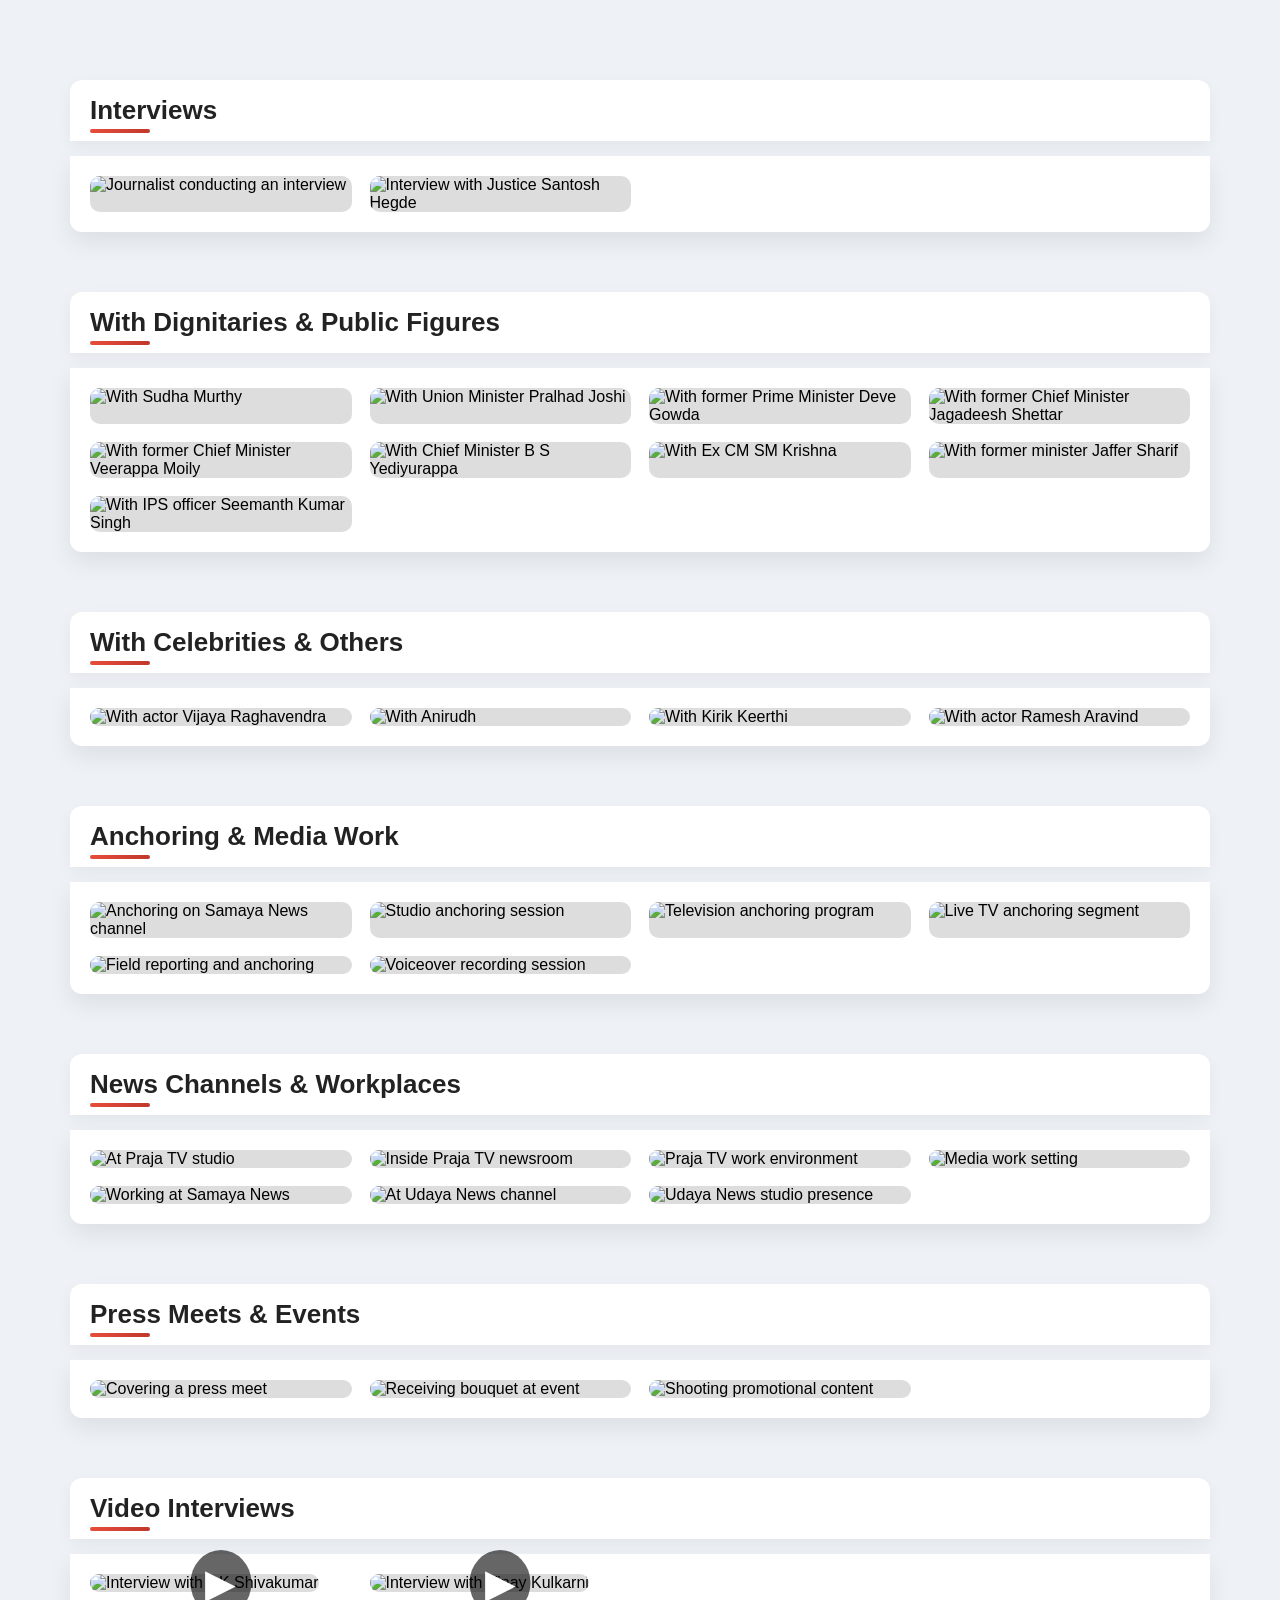
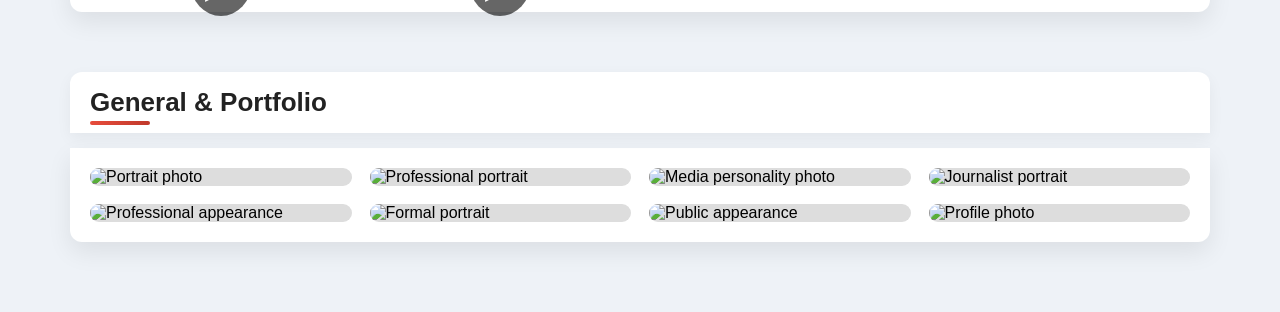
==== gallery.html @ fa9f724e "Add files via upload add website files" ====
<!DOCTYPE html>
<html lang="en">
<head>
  <meta charset="UTF-8">
  <meta name="viewport" content="width=device-width, initial-scale=1.0">
  <title>gallery</title>
  <link rel="stylesheet" href="stylegal.css">
</head>
<body>
  <h2>Interviews</h2>
<div class="gallery-section">
  <img src="images/channaveera-sagaranal-interviewing.jpg" alt="Journalist conducting an interview">
  <img src="images/channaveera-sagaranal-interwiewing-exlokayuktha-js-santhosh-hegde.jpg" alt="Interview with Justice Santosh Hegde">
</div>

<h2>With Dignitaries & Public Figures</h2>
<div class="gallery-section">
  <img src="images/sudha-murthy-with-channaveera-sagaranal.jpg" alt="With Sudha Murthy">
  <img src="images/channaveera-sagaranal-with-central-minister-pralhad-joshi.jpg" alt="With Union Minister Pralhad Joshi">
  <img src="images/channaveera-sagaranal-with-ex-pm-devegowda.jpg" alt="With former Prime Minister Deve Gowda">
  <img src="images/channaveera-sagaranal-with-ex-cm-jagadeesh-shettar.jpg" alt="With former Chief Minister Jagadeesh Shettar">
  <img src="images/channaveera-sagaranal-with-ex-cm-veerappa-moyli.jpg" alt="With former Chief Minister Veerappa Moily">
  <img src="images/channaveera-sagaranal-with-karnataka-cm-bs-yediyurappa.jpg" alt="With Chief Minister B S Yediyurappa">
  <img src="images/ex-cm-sm-krishna-with-channaveera-sagaranal.jpg" alt="With Ex CM SM Krishna">
  <img src="images/channaveera-sagaranal-with-ex-central-minister-jafar-sharif.jpg" alt="With former minister Jaffer Sharif">
  <img src="images/channaveera-sagaranal-with-ips-seemanth-kumar-singh.jpg" alt="With IPS officer Seemanth Kumar Singh">
</div>

<h2>With Celebrities & Others</h2>
<div class="gallery-section">
  <img src="images/channaveera-sagaranal-with-actor-vijayaraghavendra.jpg" alt="With actor Vijaya Raghavendra">
  <img src="images/channaveera-sagaranal-with-anirudh.JPG" alt="With Anirudh">
  <img src="images/channaveera-sagaranal-with-kirik-keerthi.jpg" alt="With Kirik Keerthi">
  <img src="images/channaveera-sagaranal-with-ramesh-aravind.jpg" alt="With actor Ramesh Aravind">
</div>

<h2>Anchoring & Media Work</h2>
<div class="gallery-section">
  <img src="images/channaveera-sagaranal-anchoring-in-samaya-news.jpg" alt="Anchoring on Samaya News channel">
  <img src="images/channaveera-sagaranal-anchoring-in-samaya.jpg" alt="Studio anchoring session">
  <img src="images/channaveera-sagaranal-anchoring-in-samaya2.jpg" alt="Television anchoring program">
  <img src="images/channaveera-sagaranal-anchoring-in-samaya3.jpg" alt="Live TV anchoring segment">
  <img src="images/channaveera-sagaranal-feild-anchoring.jpg" alt="Field reporting and anchoring">
  <img src="images/channaveera-sagaranal-voiceover.jpg" alt="Voiceover recording session">
</div>

<h2>News Channels & Workplaces</h2>
<div class="gallery-section">
  <img src="images/channaveera-sagaranal-at-praja-tv.jpg" alt="At Praja TV studio">
  <img src="images/channaveera-sagaranal-in-praja-tv.jpg" alt="Inside Praja TV newsroom">
  <img src="images/channaveera-sagaranal-in-praja-tv5.jpg" alt="Praja TV work environment">
  <img src="images/channaveera-sagaranal-in-praja.jpg" alt="Media work setting">
  <img src="images/channaveera-sagaranal-in-samaya-news.jpg" alt="Working at Samaya News">
  <img src="images/channaveera-sagaranal-in-udaya-news.jpg" alt="At Udaya News channel">
  <img src="images/channaveera-sagaranal-at-udaya-news.jpg" alt="Udaya News studio presence">
</div>

<h2>Press Meets & Events</h2>
<div class="gallery-section">
  <img src="images/channaveera-sagaranal-pressmeet.jpg" alt="Covering a press meet">
  <img src="images/channaveera-sagaranal-receiving-bouquet.jpg" alt="Receiving bouquet at event">
  <img src="images/channaveera-sagaranal-shooting-promo.jpg" alt="Shooting promotional content">
</div>

<h2>Video Interviews</h2>
<div class="gallery-section">

  <div class="video-item" onclick="playVideo('videos/channaveera-sagaranal-interviewing-dk-shivakumar.mp4')">
    <img src="images/thumbnail1.jpg" alt="Interview with DK Shivakumar">
    <div class="play-btn">▶</div>
  </div>

  <div class="video-item" onclick="playVideo('videos/channaveera-sagaranal-interviewing-vinay-kulkarni2.mp4')">
    <img src="images/thumbnail2.jpg" alt="Interview with Vinay Kulkarni">
    <div class="play-btn">▶</div>
  </div>

</div>

<!-- Popup player -->
<div id="videoPopup" onclick="closeVideo()">
  <video id="popupVideo" controls autoplay muted></video>
</div>

<h2>General & Portfolio</h2>
<div class="gallery-section">
  <img src="images/channaveera-sagaranal.jpg" alt="Portrait photo">
  <img src="images/channaveera-sagaranal2.jpg" alt="Professional portrait">
  <img src="images/channaveera-sagaranal3.jpg" alt="Media personality photo">
  <img src="images/channaveera-sagaranal4.jpg" alt="Journalist portrait">
  <img src="images/channaveera-sagaranal5.jpg" alt="Professional appearance">
  <img src="images/channaveera-sagaranal6.jpg" alt="Formal portrait">
  <img src="images/channaveera-sagaranal7.jpg" alt="Public appearance">
  <img src="images/channaveera-sagaranal8.jpg" alt="Profile photo">
</div>
</body>
</html>
---- stylegal.css ----
/* Page background */
body {
  font-family: 'Segoe UI', sans-serif;
  background: #eef2f7;
  margin: 0;
  padding: 30px 15px;
}

/* Main title (if you add one later) */
h1 {
  text-align: center;
  font-size: 36px;
  margin-bottom: 40px;
}

/* Headings */
h2 {
  font-size: 26px;
  margin: 50px auto 15px auto;
  padding: 15px 20px;
  max-width: 1100px;
  
  background: #ffffff;
  border-radius: 12px 12px 0 0;

  color: #222;
  position: relative;

  box-shadow: 0 5px 15px rgba(0,0,0,0.05);
}

/* Stylish underline bar */
h2::after {
  content: "";
  position: absolute;
  left: 20px;
  bottom: 8px;
  width: 60px;
  height: 4px;
  border-radius: 2px;
  background: linear-gradient(to right, #e74c3c, #c0392b);
}

/* Gallery container becomes "card" */
.gallery-section {
  max-width: 1100px;
  margin: 0 auto 40px auto;
  padding: 20px;

  background: #ffffff;
  border-radius: 0 0 12px 12px;

  box-shadow: 0 10px 25px rgba(0,0,0,0.08);

  display: grid;
  grid-template-columns: repeat(auto-fill, minmax(220px, 1fr));
  gap: 18px;
}

/* Images */
.gallery-section img {
  width: 100%;
  height: auto; /* no cropping */
  border-radius: 10px;
  background: #ddd;

  transition: all 0.3s ease;
}

/* Hover */
.gallery-section img:hover {
  transform: scale(1.05);
  box-shadow: 0 8px 20px rgba(0,0,0,0.15);
}

/* Add subtle separation between sections */
.gallery-section:not(:last-of-type) {
  margin-bottom: 60px;
}

/* Slight animation when page loads */
.gallery-section img {
  opacity: 0;
  transform: translateY(10px);
  animation: fadeIn 0.6s forwards;
}

.gallery-section img:nth-child(1) { animation-delay: 0.05s; }
.gallery-section img:nth-child(2) { animation-delay: 0.1s; }
.gallery-section img:nth-child(3) { animation-delay: 0.15s; }
.gallery-section img:nth-child(4) { animation-delay: 0.2s; }

@keyframes fadeIn {
  to {
    opacity: 1;
    transform: translateY(0);
  }
}

/* Video thumbnail container */
.video-item {
  position: relative;
  cursor: pointer;
}

/* Thumbnail image */
.video-item img {
  width: 100%;
  border-radius: 10px;
}

/* Play button */
.play-btn {
  position: absolute;
  top: 50%;
  left: 50%;
  transform: translate(-50%, -50%);
  font-size: 40px;
  color: white;
  background: rgba(0,0,0,0.6);
  border-radius: 50%;
  padding: 10px 15px;
}

/* Popup */
#videoPopup {
  display: none;
  position: fixed;
  top: 0;
  left: 0;
  width: 100%;
  height: 100%;
  background: rgba(0,0,0,0.9);
  justify-content: center;
  align-items: center;
}

#videoPopup video {
  width: 80%;
  max-height: 80%;
}
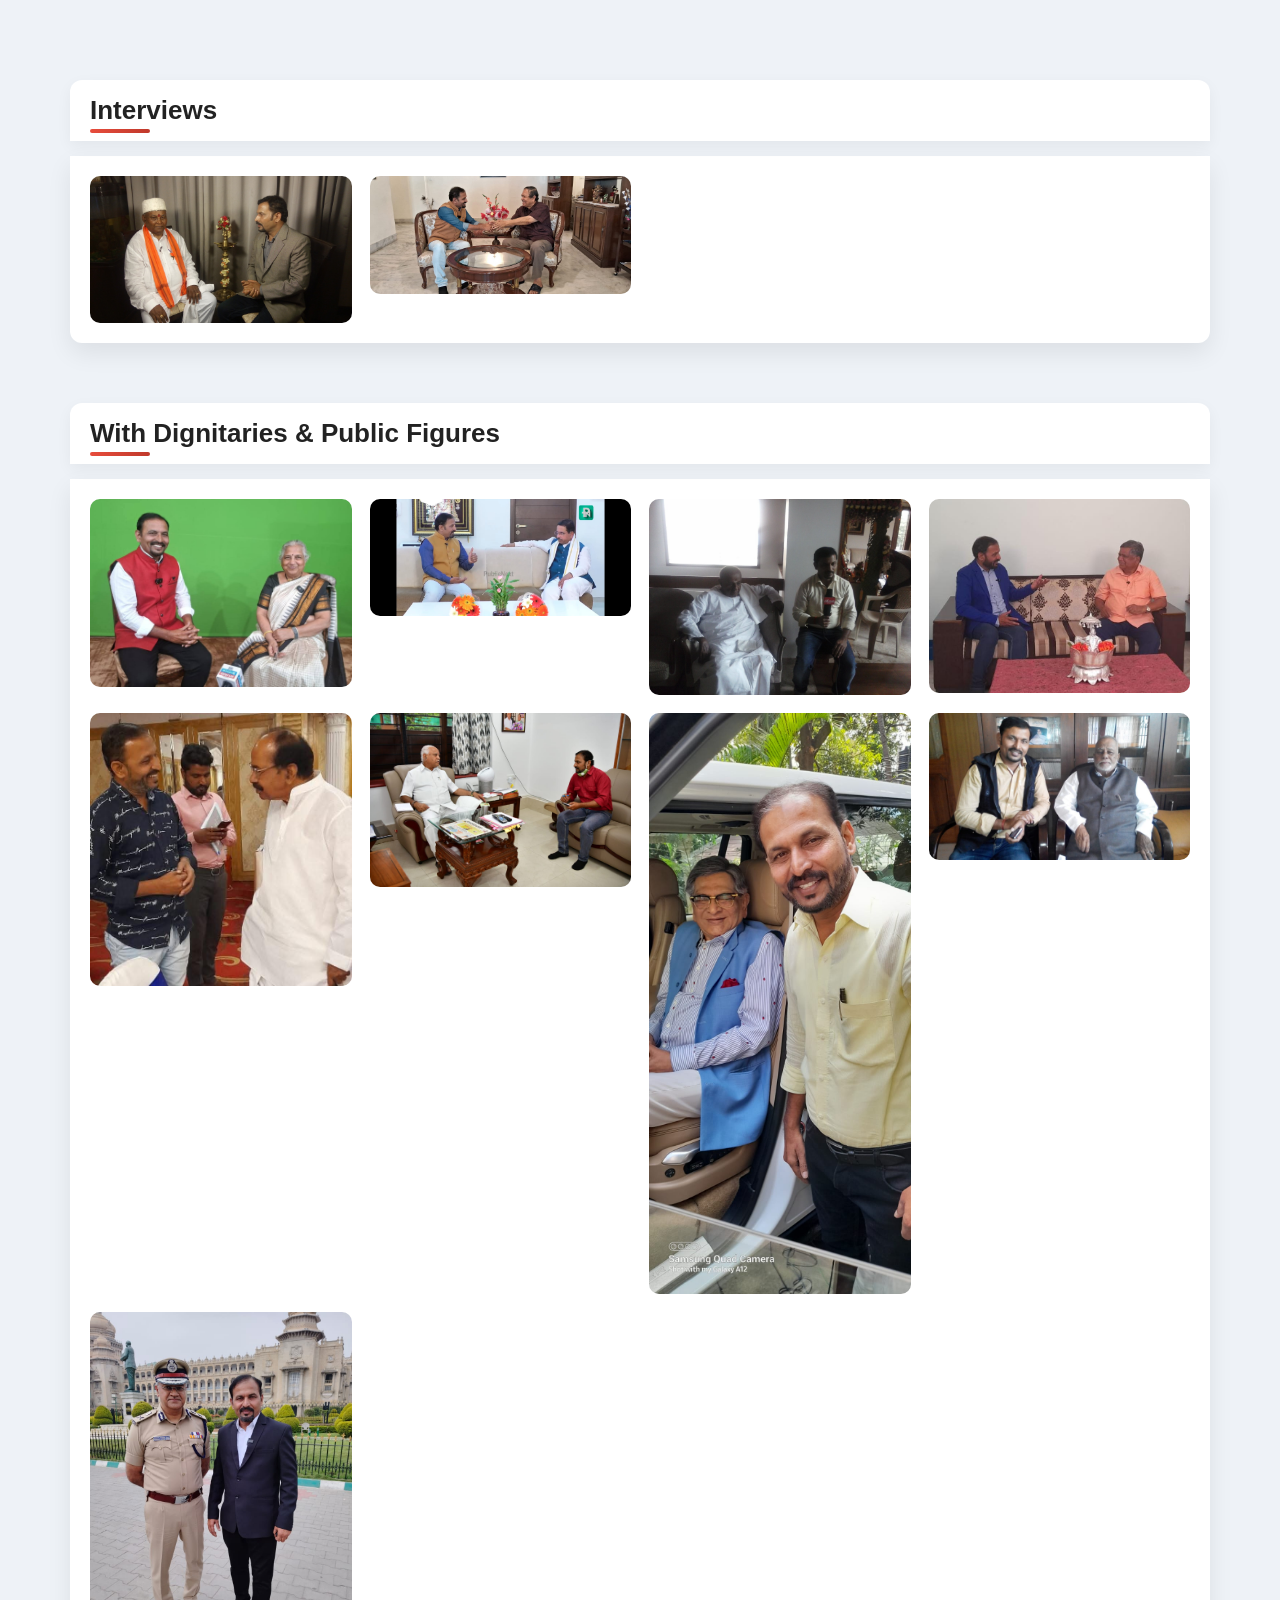
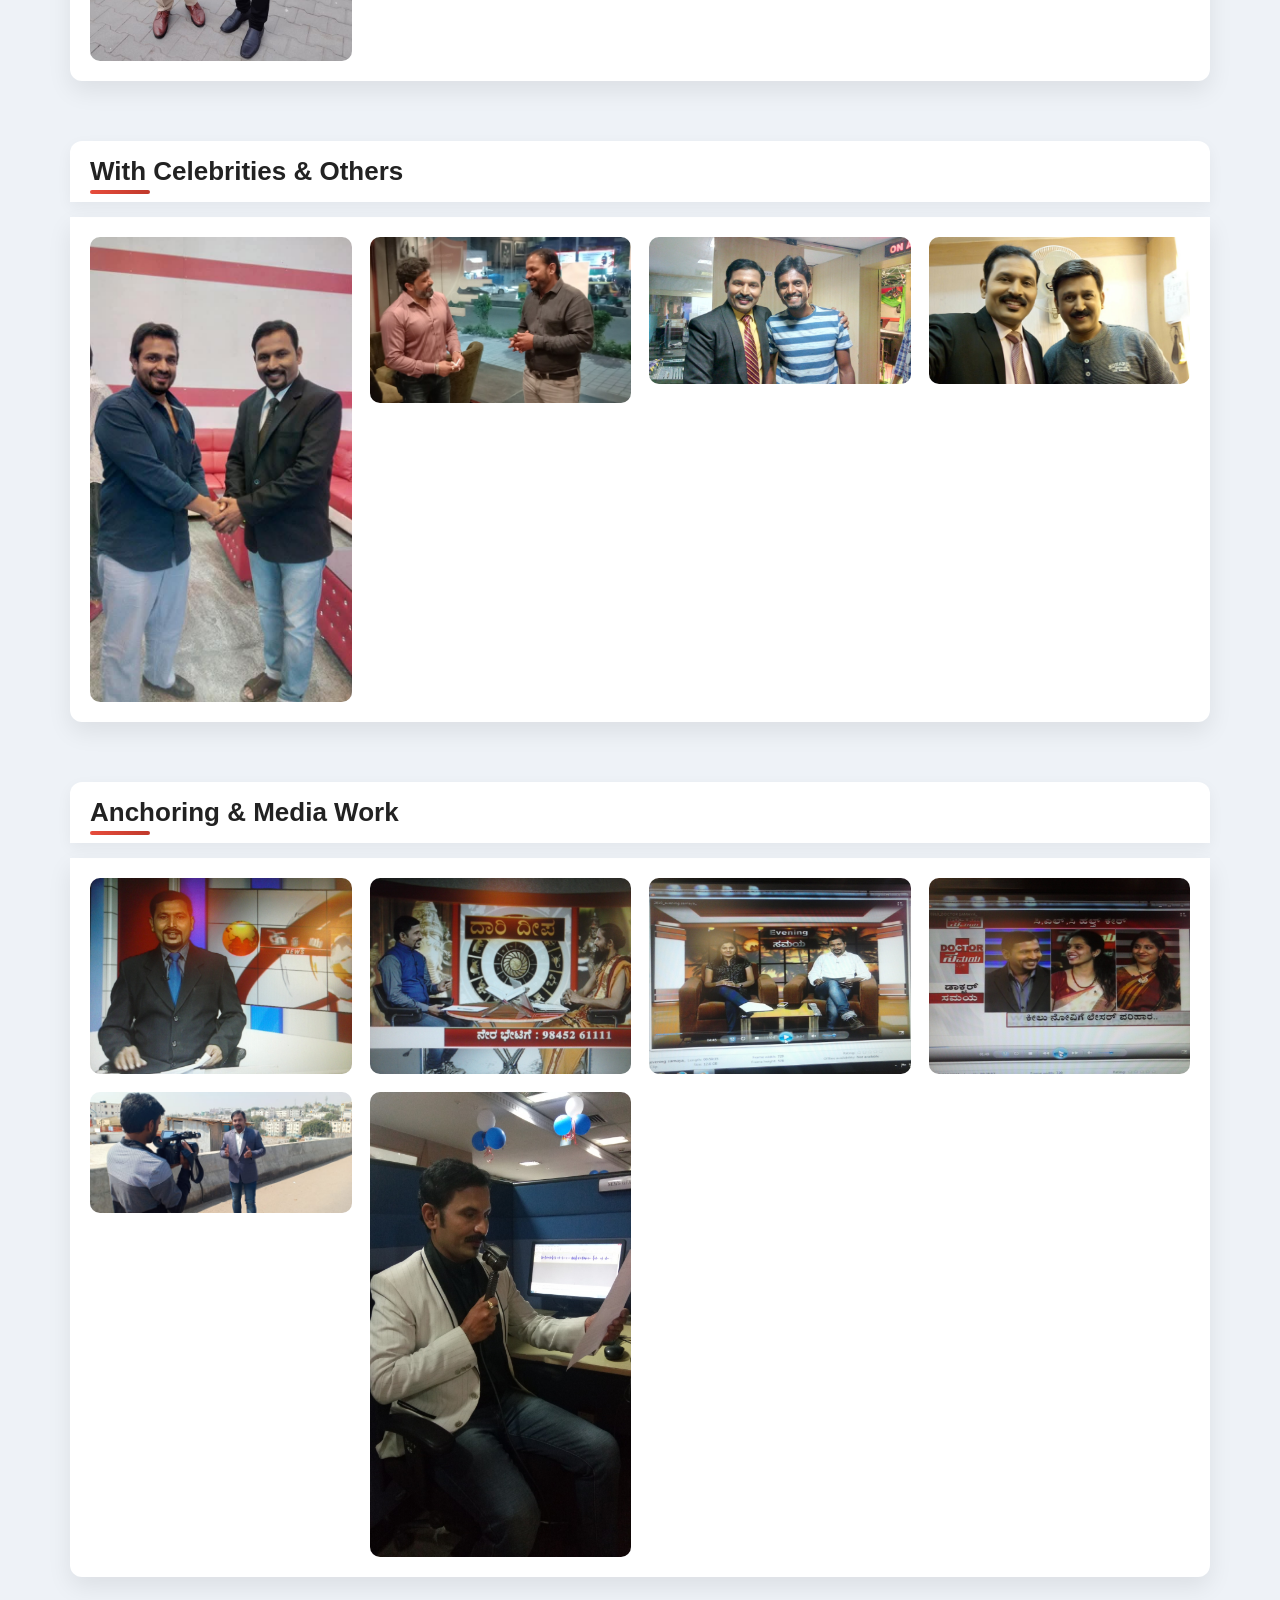
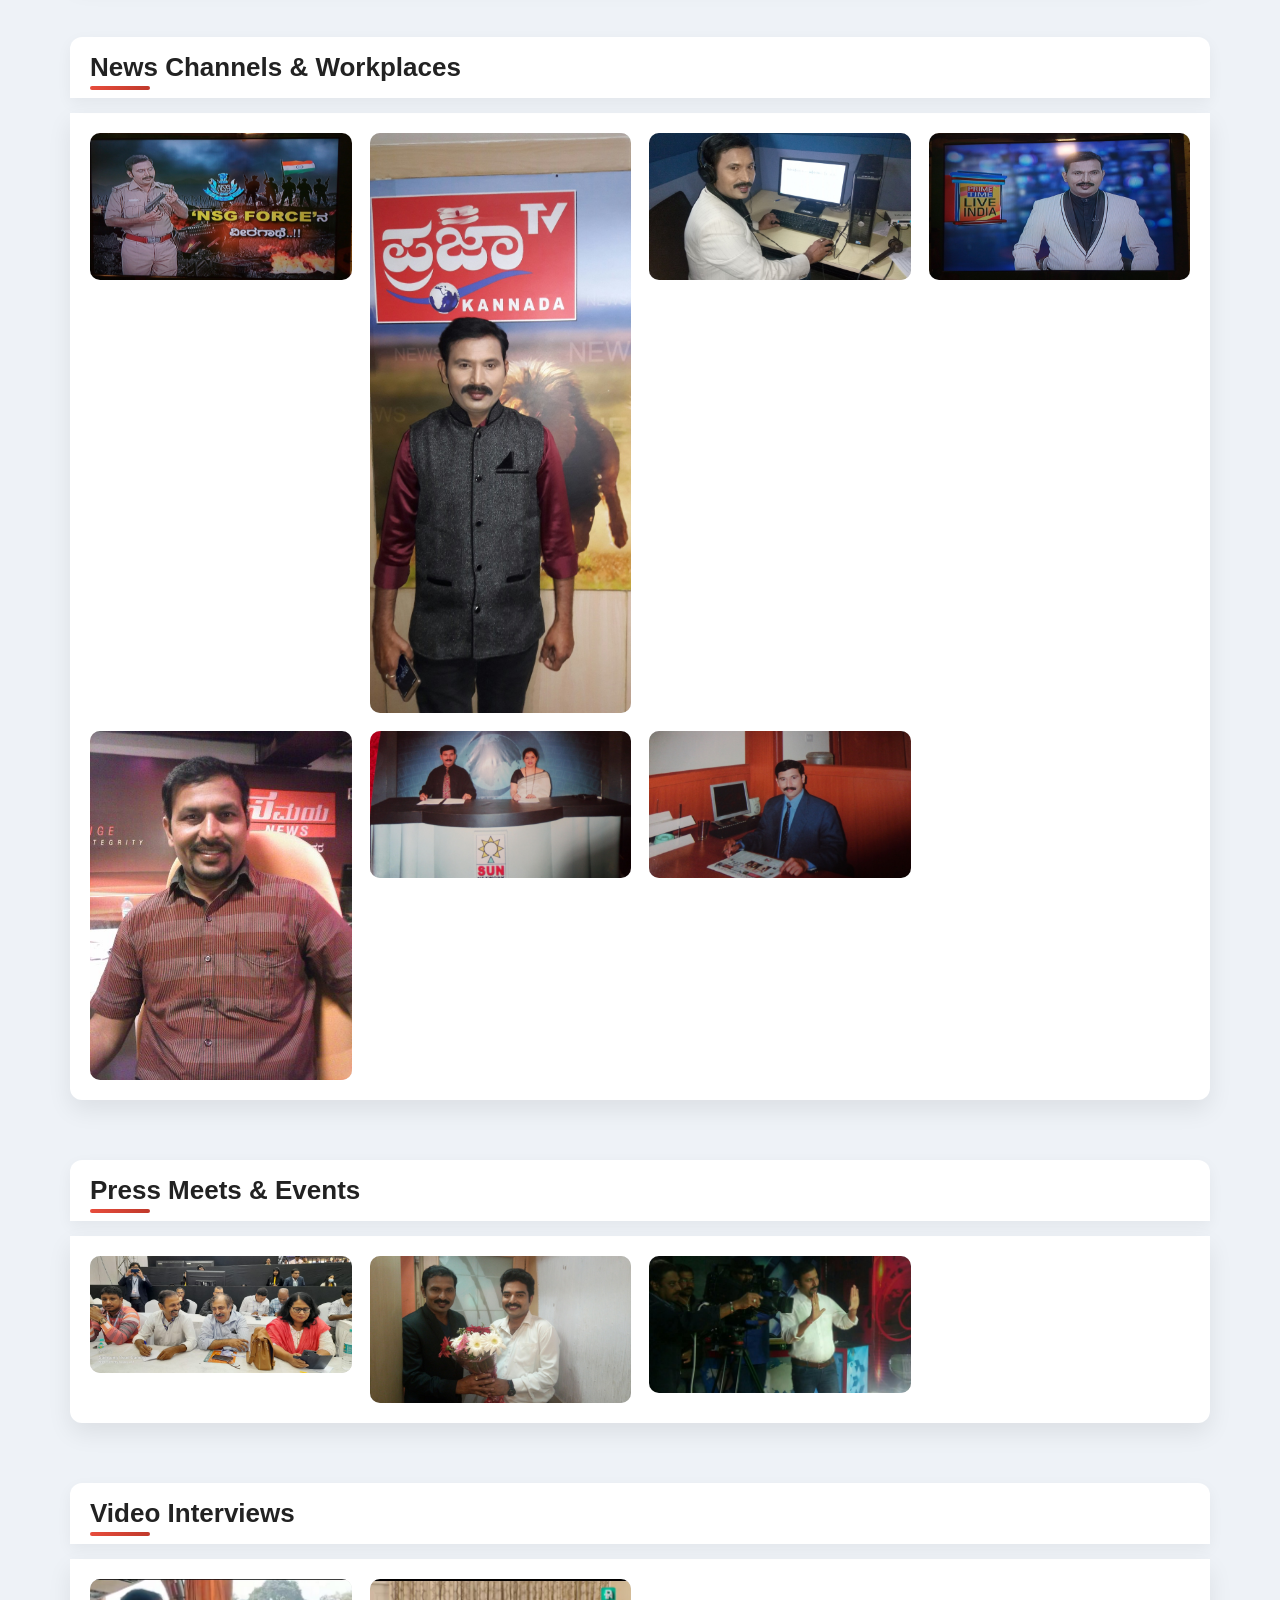
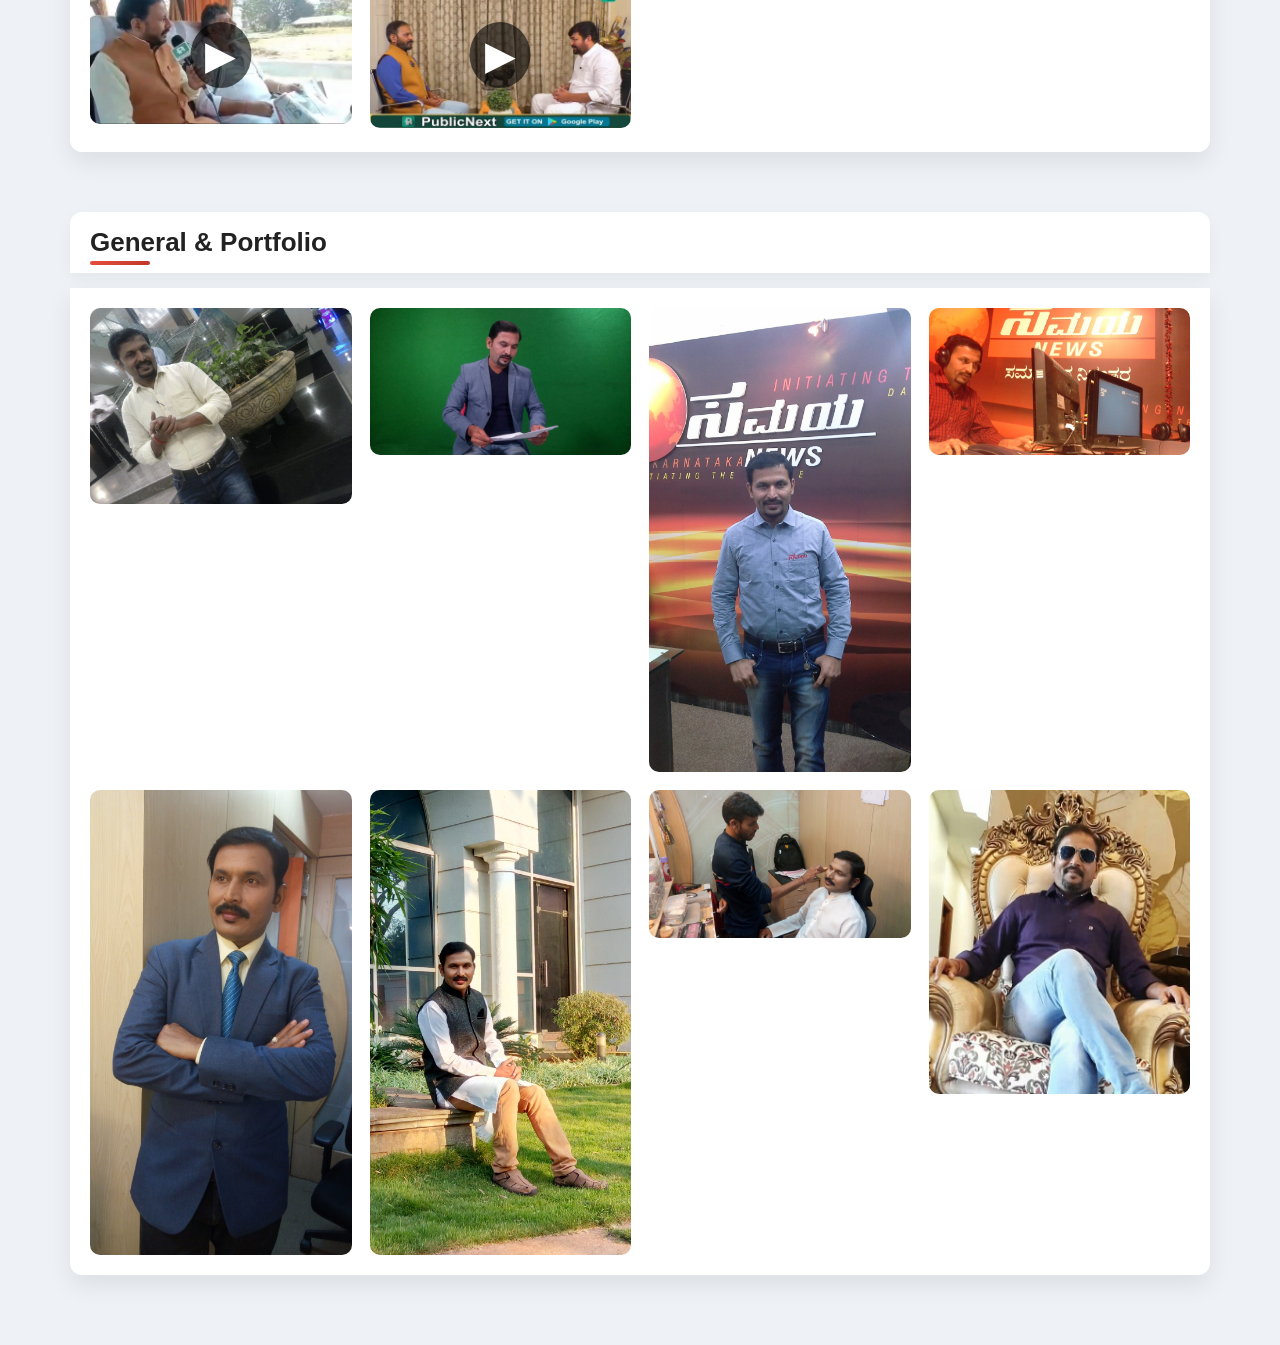
==== commit 5637478b: "Initial commit with all website files including images and videos" ====
--- a/gallery.html
+++ b/gallery.html
@@ -1,97 +1,97 @@
-<!DOCTYPE html>
-<html lang="en">
-<head>
-  <meta charset="UTF-8">
-  <meta name="viewport" content="width=device-width, initial-scale=1.0">
-  <title>gallery</title>
-  <link rel="stylesheet" href="stylegal.css">
-</head>
-<body>
-  <h2>Interviews</h2>
-<div class="gallery-section">
-  <img src="images/channaveera-sagaranal-interviewing.jpg" alt="Journalist conducting an interview">
-  <img src="images/channaveera-sagaranal-interwiewing-exlokayuktha-js-santhosh-hegde.jpg" alt="Interview with Justice Santosh Hegde">
-</div>
-
-<h2>With Dignitaries & Public Figures</h2>
-<div class="gallery-section">
-  <img src="images/sudha-murthy-with-channaveera-sagaranal.jpg" alt="With Sudha Murthy">
-  <img src="images/channaveera-sagaranal-with-central-minister-pralhad-joshi.jpg" alt="With Union Minister Pralhad Joshi">
-  <img src="images/channaveera-sagaranal-with-ex-pm-devegowda.jpg" alt="With former Prime Minister Deve Gowda">
-  <img src="images/channaveera-sagaranal-with-ex-cm-jagadeesh-shettar.jpg" alt="With former Chief Minister Jagadeesh Shettar">
-  <img src="images/channaveera-sagaranal-with-ex-cm-veerappa-moyli.jpg" alt="With former Chief Minister Veerappa Moily">
-  <img src="images/channaveera-sagaranal-with-karnataka-cm-bs-yediyurappa.jpg" alt="With Chief Minister B S Yediyurappa">
-  <img src="images/ex-cm-sm-krishna-with-channaveera-sagaranal.jpg" alt="With Ex CM SM Krishna">
-  <img src="images/channaveera-sagaranal-with-ex-central-minister-jafar-sharif.jpg" alt="With former minister Jaffer Sharif">
-  <img src="images/channaveera-sagaranal-with-ips-seemanth-kumar-singh.jpg" alt="With IPS officer Seemanth Kumar Singh">
-</div>
-
-<h2>With Celebrities & Others</h2>
-<div class="gallery-section">
-  <img src="images/channaveera-sagaranal-with-actor-vijayaraghavendra.jpg" alt="With actor Vijaya Raghavendra">
-  <img src="images/channaveera-sagaranal-with-anirudh.JPG" alt="With Anirudh">
-  <img src="images/channaveera-sagaranal-with-kirik-keerthi.jpg" alt="With Kirik Keerthi">
-  <img src="images/channaveera-sagaranal-with-ramesh-aravind.jpg" alt="With actor Ramesh Aravind">
-</div>
-
-<h2>Anchoring & Media Work</h2>
-<div class="gallery-section">
-  <img src="images/channaveera-sagaranal-anchoring-in-samaya-news.jpg" alt="Anchoring on Samaya News channel">
-  <img src="images/channaveera-sagaranal-anchoring-in-samaya.jpg" alt="Studio anchoring session">
-  <img src="images/channaveera-sagaranal-anchoring-in-samaya2.jpg" alt="Television anchoring program">
-  <img src="images/channaveera-sagaranal-anchoring-in-samaya3.jpg" alt="Live TV anchoring segment">
-  <img src="images/channaveera-sagaranal-feild-anchoring.jpg" alt="Field reporting and anchoring">
-  <img src="images/channaveera-sagaranal-voiceover.jpg" alt="Voiceover recording session">
-</div>
-
-<h2>News Channels & Workplaces</h2>
-<div class="gallery-section">
-  <img src="images/channaveera-sagaranal-at-praja-tv.jpg" alt="At Praja TV studio">
-  <img src="images/channaveera-sagaranal-in-praja-tv.jpg" alt="Inside Praja TV newsroom">
-  <img src="images/channaveera-sagaranal-in-praja-tv5.jpg" alt="Praja TV work environment">
-  <img src="images/channaveera-sagaranal-in-praja.jpg" alt="Media work setting">
-  <img src="images/channaveera-sagaranal-in-samaya-news.jpg" alt="Working at Samaya News">
-  <img src="images/channaveera-sagaranal-in-udaya-news.jpg" alt="At Udaya News channel">
-  <img src="images/channaveera-sagaranal-at-udaya-news.jpg" alt="Udaya News studio presence">
-</div>
-
-<h2>Press Meets & Events</h2>
-<div class="gallery-section">
-  <img src="images/channaveera-sagaranal-pressmeet.jpg" alt="Covering a press meet">
-  <img src="images/channaveera-sagaranal-receiving-bouquet.jpg" alt="Receiving bouquet at event">
-  <img src="images/channaveera-sagaranal-shooting-promo.jpg" alt="Shooting promotional content">
-</div>
-
-<h2>Video Interviews</h2>
-<div class="gallery-section">
-
-  <div class="video-item" onclick="playVideo('videos/channaveera-sagaranal-interviewing-dk-shivakumar.mp4')">
-    <img src="images/thumbnail1.jpg" alt="Interview with DK Shivakumar">
-    <div class="play-btn">▶</div>
-  </div>
-
-  <div class="video-item" onclick="playVideo('videos/channaveera-sagaranal-interviewing-vinay-kulkarni2.mp4')">
-    <img src="images/thumbnail2.jpg" alt="Interview with Vinay Kulkarni">
-    <div class="play-btn">▶</div>
-  </div>
-
-</div>
-
-<!-- Popup player -->
-<div id="videoPopup" onclick="closeVideo()">
-  <video id="popupVideo" controls autoplay muted></video>
-</div>
-
-<h2>General & Portfolio</h2>
-<div class="gallery-section">
-  <img src="images/channaveera-sagaranal.jpg" alt="Portrait photo">
-  <img src="images/channaveera-sagaranal2.jpg" alt="Professional portrait">
-  <img src="images/channaveera-sagaranal3.jpg" alt="Media personality photo">
-  <img src="images/channaveera-sagaranal4.jpg" alt="Journalist portrait">
-  <img src="images/channaveera-sagaranal5.jpg" alt="Professional appearance">
-  <img src="images/channaveera-sagaranal6.jpg" alt="Formal portrait">
-  <img src="images/channaveera-sagaranal7.jpg" alt="Public appearance">
-  <img src="images/channaveera-sagaranal8.jpg" alt="Profile photo">
-</div>
-</body>
+<!DOCTYPE html>
+<html lang="en">
+<head>
+  <meta charset="UTF-8">
+  <meta name="viewport" content="width=device-width, initial-scale=1.0">
+  <title>gallery</title>
+  <link rel="stylesheet" href="stylegal.css">
+</head>
+<body>
+  <h2>Interviews</h2>
+<div class="gallery-section">
+  <img src="images/channaveera-sagaranal-interviewing.jpg" alt="Journalist conducting an interview">
+  <img src="images/channaveera-sagaranal-interwiewing-exlokayuktha-js-santhosh-hegde.jpg" alt="Interview with Justice Santosh Hegde">
+</div>
+
+<h2>With Dignitaries & Public Figures</h2>
+<div class="gallery-section">
+  <img src="images/sudha-murthy-with-channaveera-sagaranal.jpg" alt="With Sudha Murthy">
+  <img src="images/channaveera-sagaranal-with-central-minister-pralhad-joshi.jpg" alt="With Union Minister Pralhad Joshi">
+  <img src="images/channaveera-sagaranal-with-ex-pm-devegowda.jpg" alt="With former Prime Minister Deve Gowda">
+  <img src="images/channaveera-sagaranal-with-ex-cm-jagadeesh-shettar.jpg" alt="With former Chief Minister Jagadeesh Shettar">
+  <img src="images/channaveera-sagaranal-with-ex-cm-veerappa-moyli.jpg" alt="With former Chief Minister Veerappa Moily">
+  <img src="images/channaveera-sagaranal-with-karnataka-cm-bs-yediyurappa.jpg" alt="With Chief Minister B S Yediyurappa">
+  <img src="images/ex-cm-sm-krishna-with-channaveera-sagaranal.jpg" alt="With Ex CM SM Krishna">
+  <img src="images/channaveera-sagaranal-with-ex-central-minister-jafar-sharif.jpg" alt="With former minister Jaffer Sharif">
+  <img src="images/channaveera-sagaranal-with-ips-seemanth-kumar-singh.jpg" alt="With IPS officer Seemanth Kumar Singh">
+</div>
+
+<h2>With Celebrities & Others</h2>
+<div class="gallery-section">
+  <img src="images/channaveera-sagaranal-with-actor-vijayaraghavendra.jpg" alt="With actor Vijaya Raghavendra">
+  <img src="images/channaveera-sagaranal-with-anirudh.JPG" alt="With Anirudh">
+  <img src="images/channaveera-sagaranal-with-kirik-keerthi.jpg" alt="With Kirik Keerthi">
+  <img src="images/channaveera-sagaranal-with-ramesh-aravind.jpg" alt="With actor Ramesh Aravind">
+</div>
+
+<h2>Anchoring & Media Work</h2>
+<div class="gallery-section">
+  <img src="images/channaveera-sagaranal-anchoring-in-samaya-news.jpg" alt="Anchoring on Samaya News channel">
+  <img src="images/channaveera-sagaranal-anchoring-in-samaya.jpg" alt="Studio anchoring session">
+  <img src="images/channaveera-sagaranal-anchoring-in-samaya2.jpg" alt="Television anchoring program">
+  <img src="images/channaveera-sagaranal-anchoring-in-samaya3.jpg" alt="Live TV anchoring segment">
+  <img src="images/channaveera-sagaranal-feild-anchoring.jpg" alt="Field reporting and anchoring">
+  <img src="images/channaveera-sagaranal-voiceover.jpg" alt="Voiceover recording session">
+</div>
+
+<h2>News Channels & Workplaces</h2>
+<div class="gallery-section">
+  <img src="images/channaveera-sagaranal-at-praja-tv.jpg" alt="At Praja TV studio">
+  <img src="images/channaveera-sagaranal-in-praja-tv.jpg" alt="Inside Praja TV newsroom">
+  <img src="images/channaveera-sagaranal-in-praja-tv5.jpg" alt="Praja TV work environment">
+  <img src="images/channaveera-sagaranal-in-praja.jpg" alt="Media work setting">
+  <img src="images/channaveera-sagaranal-in-samaya-news.jpg" alt="Working at Samaya News">
+  <img src="images/channaveera-sagaranal-in-udaya-news.jpg" alt="At Udaya News channel">
+  <img src="images/channaveera-sagaranal-at-udaya-news.jpg" alt="Udaya News studio presence">
+</div>
+
+<h2>Press Meets & Events</h2>
+<div class="gallery-section">
+  <img src="images/channaveera-sagaranal-pressmeet.jpg" alt="Covering a press meet">
+  <img src="images/channaveera-sagaranal-receiving-bouquet.jpg" alt="Receiving bouquet at event">
+  <img src="images/channaveera-sagaranal-shooting-promo.jpg" alt="Shooting promotional content">
+</div>
+
+<h2>Video Interviews</h2>
+<div class="gallery-section">
+
+  <div class="video-item" onclick="playVideo('videos/channaveera-sagaranal-interviewing-dk-shivakumar.mp4')">
+    <img src="images/thumbnail1.jpg" alt="Interview with DK Shivakumar">
+    <div class="play-btn">▶</div>
+  </div>
+
+  <div class="video-item" onclick="playVideo('videos/channaveera-sagaranal-interviewing-vinay-kulkarni2.mp4')">
+    <img src="images/thumbnail2.jpg" alt="Interview with Vinay Kulkarni">
+    <div class="play-btn">▶</div>
+  </div>
+
+</div>
+
+<!-- Popup player -->
+<div id="videoPopup" onclick="closeVideo()">
+  <video id="popupVideo" controls autoplay muted></video>
+</div>
+
+<h2>General & Portfolio</h2>
+<div class="gallery-section">
+  <img src="images/channaveera-sagaranal.jpg" alt="Portrait photo">
+  <img src="images/channaveera-sagaranal2.jpg" alt="Professional portrait">
+  <img src="images/channaveera-sagaranal3.jpg" alt="Media personality photo">
+  <img src="images/channaveera-sagaranal4.jpg" alt="Journalist portrait">
+  <img src="images/channaveera-sagaranal5.jpg" alt="Professional appearance">
+  <img src="images/channaveera-sagaranal6.jpg" alt="Formal portrait">
+  <img src="images/channaveera-sagaranal7.jpg" alt="Public appearance">
+  <img src="images/channaveera-sagaranal8.jpg" alt="Profile photo">
+</div>
+</body>
 </html>
--- a/stylegal.css
+++ b/stylegal.css
@@ -1,141 +1,141 @@
-/* Page background */
-body {
-  font-family: 'Segoe UI', sans-serif;
-  background: #eef2f7;
-  margin: 0;
-  padding: 30px 15px;
-}
-
-/* Main title (if you add one later) */
-h1 {
-  text-align: center;
-  font-size: 36px;
-  margin-bottom: 40px;
-}
-
-/* Headings */
-h2 {
-  font-size: 26px;
-  margin: 50px auto 15px auto;
-  padding: 15px 20px;
-  max-width: 1100px;
-  
-  background: #ffffff;
-  border-radius: 12px 12px 0 0;
-
-  color: #222;
-  position: relative;
-
-  box-shadow: 0 5px 15px rgba(0,0,0,0.05);
-}
-
-/* Stylish underline bar */
-h2::after {
-  content: "";
-  position: absolute;
-  left: 20px;
-  bottom: 8px;
-  width: 60px;
-  height: 4px;
-  border-radius: 2px;
-  background: linear-gradient(to right, #e74c3c, #c0392b);
-}
-
-/* Gallery container becomes "card" */
-.gallery-section {
-  max-width: 1100px;
-  margin: 0 auto 40px auto;
-  padding: 20px;
-
-  background: #ffffff;
-  border-radius: 0 0 12px 12px;
-
-  box-shadow: 0 10px 25px rgba(0,0,0,0.08);
-
-  display: grid;
-  grid-template-columns: repeat(auto-fill, minmax(220px, 1fr));
-  gap: 18px;
-}
-
-/* Images */
-.gallery-section img {
-  width: 100%;
-  height: auto; /* no cropping */
-  border-radius: 10px;
-  background: #ddd;
-
-  transition: all 0.3s ease;
-}
-
-/* Hover */
-.gallery-section img:hover {
-  transform: scale(1.05);
-  box-shadow: 0 8px 20px rgba(0,0,0,0.15);
-}
-
-/* Add subtle separation between sections */
-.gallery-section:not(:last-of-type) {
-  margin-bottom: 60px;
-}
-
-/* Slight animation when page loads */
-.gallery-section img {
-  opacity: 0;
-  transform: translateY(10px);
-  animation: fadeIn 0.6s forwards;
-}
-
-.gallery-section img:nth-child(1) { animation-delay: 0.05s; }
-.gallery-section img:nth-child(2) { animation-delay: 0.1s; }
-.gallery-section img:nth-child(3) { animation-delay: 0.15s; }
-.gallery-section img:nth-child(4) { animation-delay: 0.2s; }
-
-@keyframes fadeIn {
-  to {
-    opacity: 1;
-    transform: translateY(0);
-  }
-}
-
-/* Video thumbnail container */
-.video-item {
-  position: relative;
-  cursor: pointer;
-}
-
-/* Thumbnail image */
-.video-item img {
-  width: 100%;
-  border-radius: 10px;
-}
-
-/* Play button */
-.play-btn {
-  position: absolute;
-  top: 50%;
-  left: 50%;
-  transform: translate(-50%, -50%);
-  font-size: 40px;
-  color: white;
-  background: rgba(0,0,0,0.6);
-  border-radius: 50%;
-  padding: 10px 15px;
-}
-
-/* Popup */
-#videoPopup {
-  display: none;
-  position: fixed;
-  top: 0;
-  left: 0;
-  width: 100%;
-  height: 100%;
-  background: rgba(0,0,0,0.9);
-  justify-content: center;
-  align-items: center;
-}
-
-#videoPopup video {
-  width: 80%;
-  max-height: 80%;
+/* Page background */
+body {
+  font-family: 'Segoe UI', sans-serif;
+  background: #eef2f7;
+  margin: 0;
+  padding: 30px 15px;
+}
+
+/* Main title (if you add one later) */
+h1 {
+  text-align: center;
+  font-size: 36px;
+  margin-bottom: 40px;
+}
+
+/* Headings */
+h2 {
+  font-size: 26px;
+  margin: 50px auto 15px auto;
+  padding: 15px 20px;
+  max-width: 1100px;
+  
+  background: #ffffff;
+  border-radius: 12px 12px 0 0;
+
+  color: #222;
+  position: relative;
+
+  box-shadow: 0 5px 15px rgba(0,0,0,0.05);
+}
+
+/* Stylish underline bar */
+h2::after {
+  content: "";
+  position: absolute;
+  left: 20px;
+  bottom: 8px;
+  width: 60px;
+  height: 4px;
+  border-radius: 2px;
+  background: linear-gradient(to right, #e74c3c, #c0392b);
+}
+
+/* Gallery container becomes "card" */
+.gallery-section {
+  max-width: 1100px;
+  margin: 0 auto 40px auto;
+  padding: 20px;
+
+  background: #ffffff;
+  border-radius: 0 0 12px 12px;
+
+  box-shadow: 0 10px 25px rgba(0,0,0,0.08);
+
+  display: grid;
+  grid-template-columns: repeat(auto-fill, minmax(220px, 1fr));
+  gap: 18px;
+}
+
+/* Images */
+.gallery-section img {
+  width: 100%;
+  height: auto; /* no cropping */
+  border-radius: 10px;
+  background: #ddd;
+
+  transition: all 0.3s ease;
+}
+
+/* Hover */
+.gallery-section img:hover {
+  transform: scale(1.05);
+  box-shadow: 0 8px 20px rgba(0,0,0,0.15);
+}
+
+/* Add subtle separation between sections */
+.gallery-section:not(:last-of-type) {
+  margin-bottom: 60px;
+}
+
+/* Slight animation when page loads */
+.gallery-section img {
+  opacity: 0;
+  transform: translateY(10px);
+  animation: fadeIn 0.6s forwards;
+}
+
+.gallery-section img:nth-child(1) { animation-delay: 0.05s; }
+.gallery-section img:nth-child(2) { animation-delay: 0.1s; }
+.gallery-section img:nth-child(3) { animation-delay: 0.15s; }
+.gallery-section img:nth-child(4) { animation-delay: 0.2s; }
+
+@keyframes fadeIn {
+  to {
+    opacity: 1;
+    transform: translateY(0);
+  }
+}
+
+/* Video thumbnail container */
+.video-item {
+  position: relative;
+  cursor: pointer;
+}
+
+/* Thumbnail image */
+.video-item img {
+  width: 100%;
+  border-radius: 10px;
+}
+
+/* Play button */
+.play-btn {
+  position: absolute;
+  top: 50%;
+  left: 50%;
+  transform: translate(-50%, -50%);
+  font-size: 40px;
+  color: white;
+  background: rgba(0,0,0,0.6);
+  border-radius: 50%;
+  padding: 10px 15px;
+}
+
+/* Popup */
+#videoPopup {
+  display: none;
+  position: fixed;
+  top: 0;
+  left: 0;
+  width: 100%;
+  height: 100%;
+  background: rgba(0,0,0,0.9);
+  justify-content: center;
+  align-items: center;
+}
+
+#videoPopup video {
+  width: 80%;
+  max-height: 80%;
 }
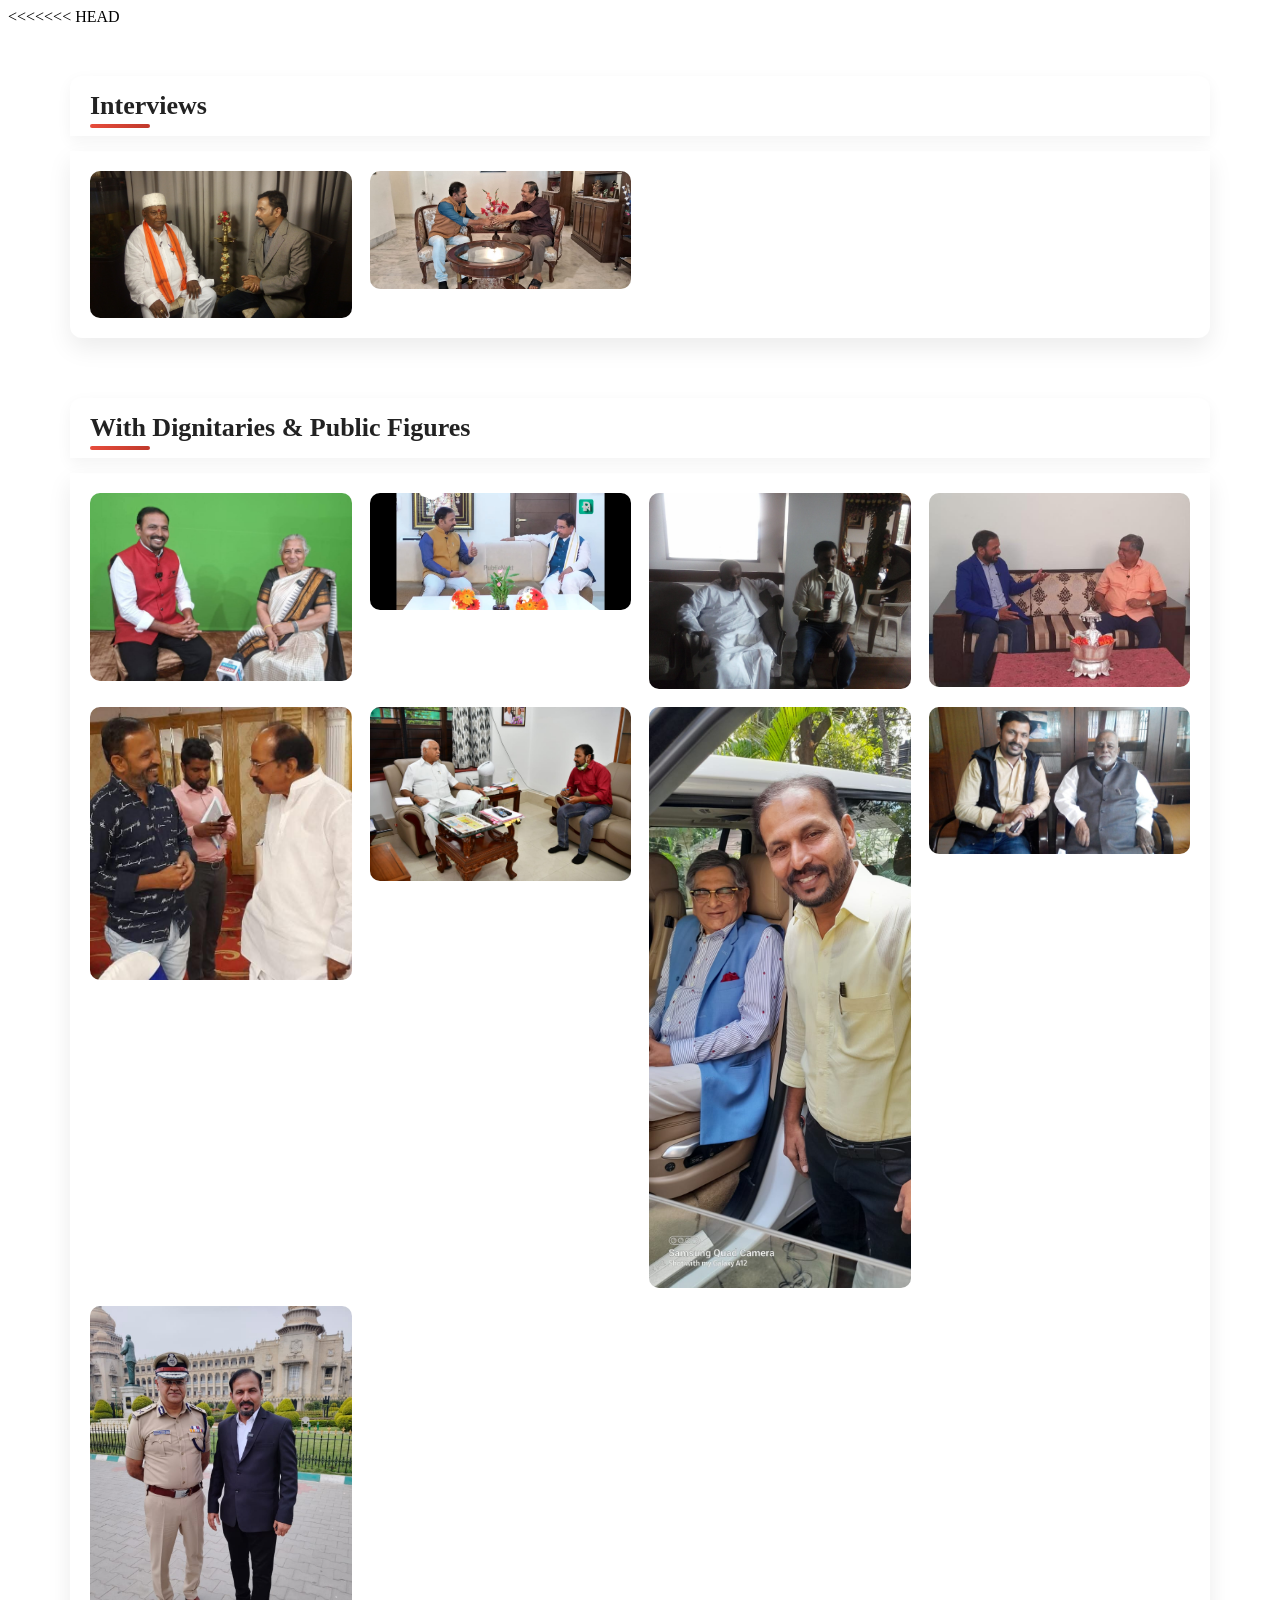
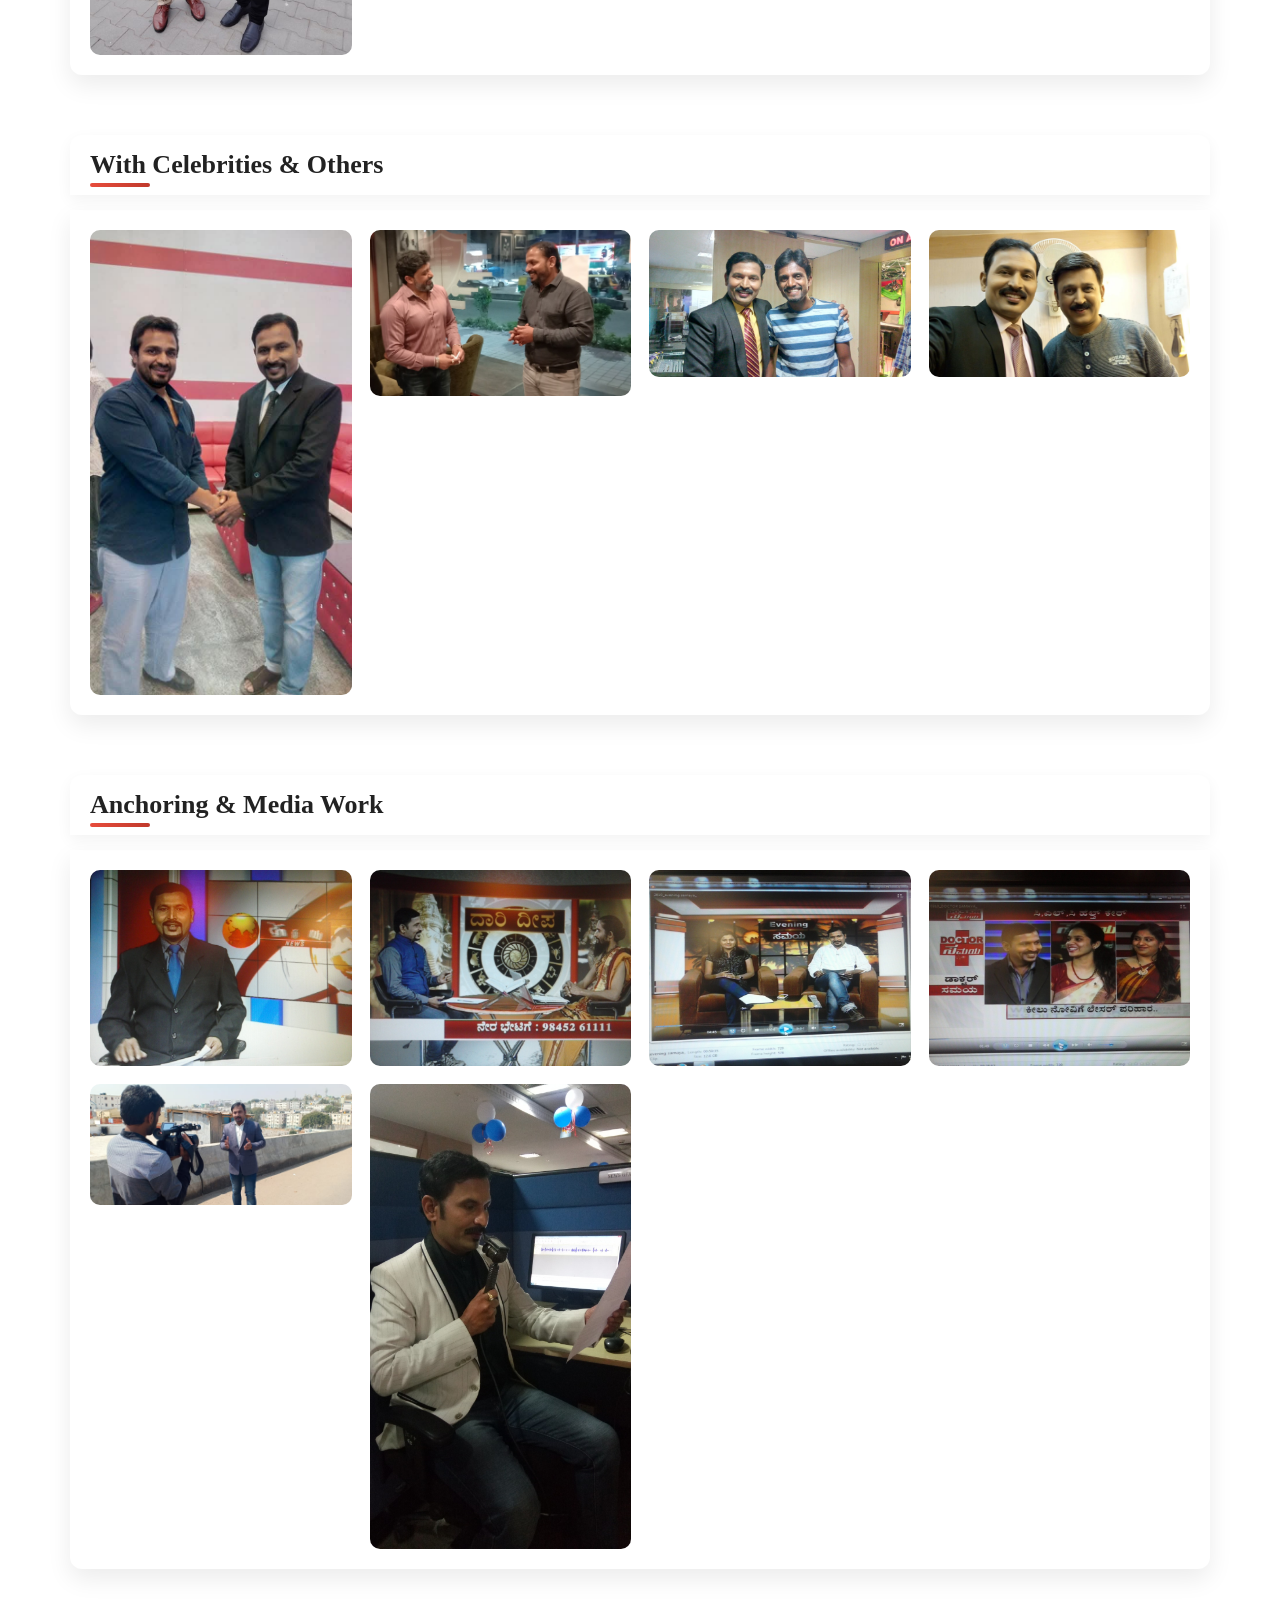
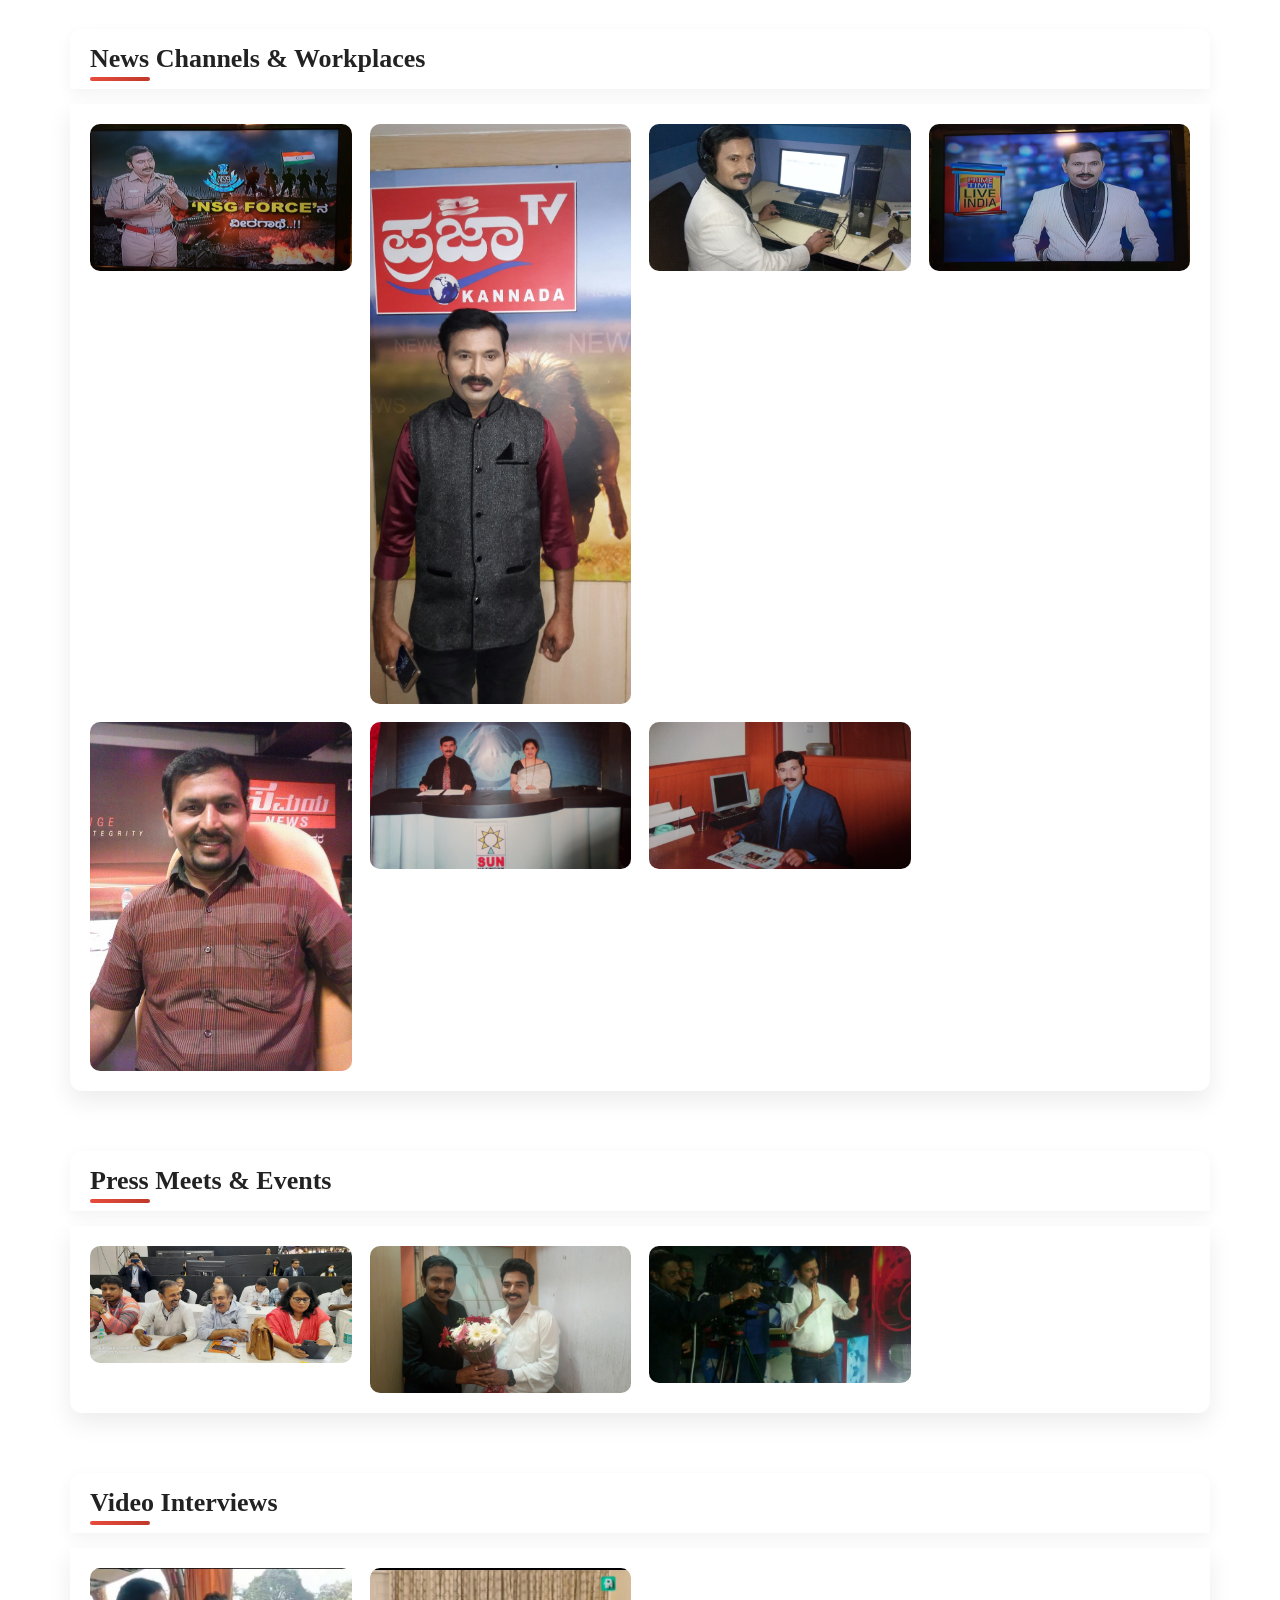
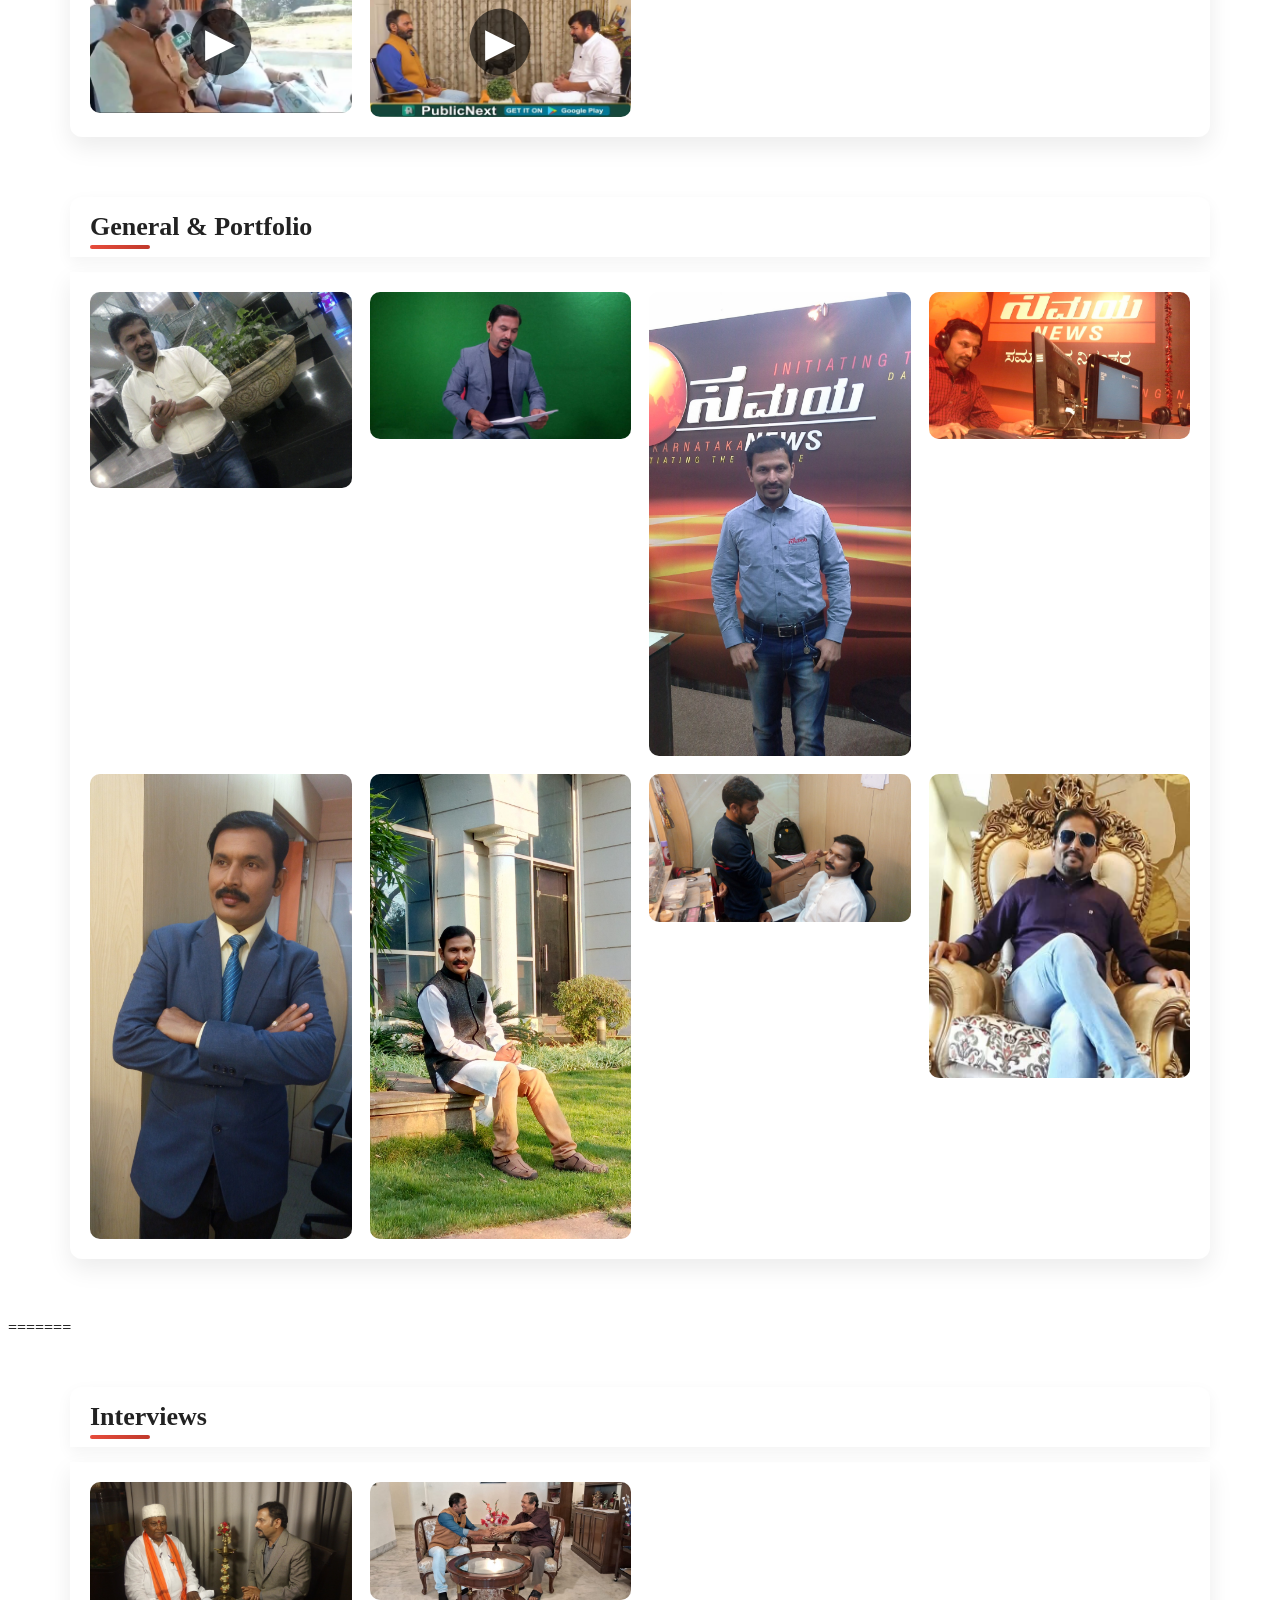
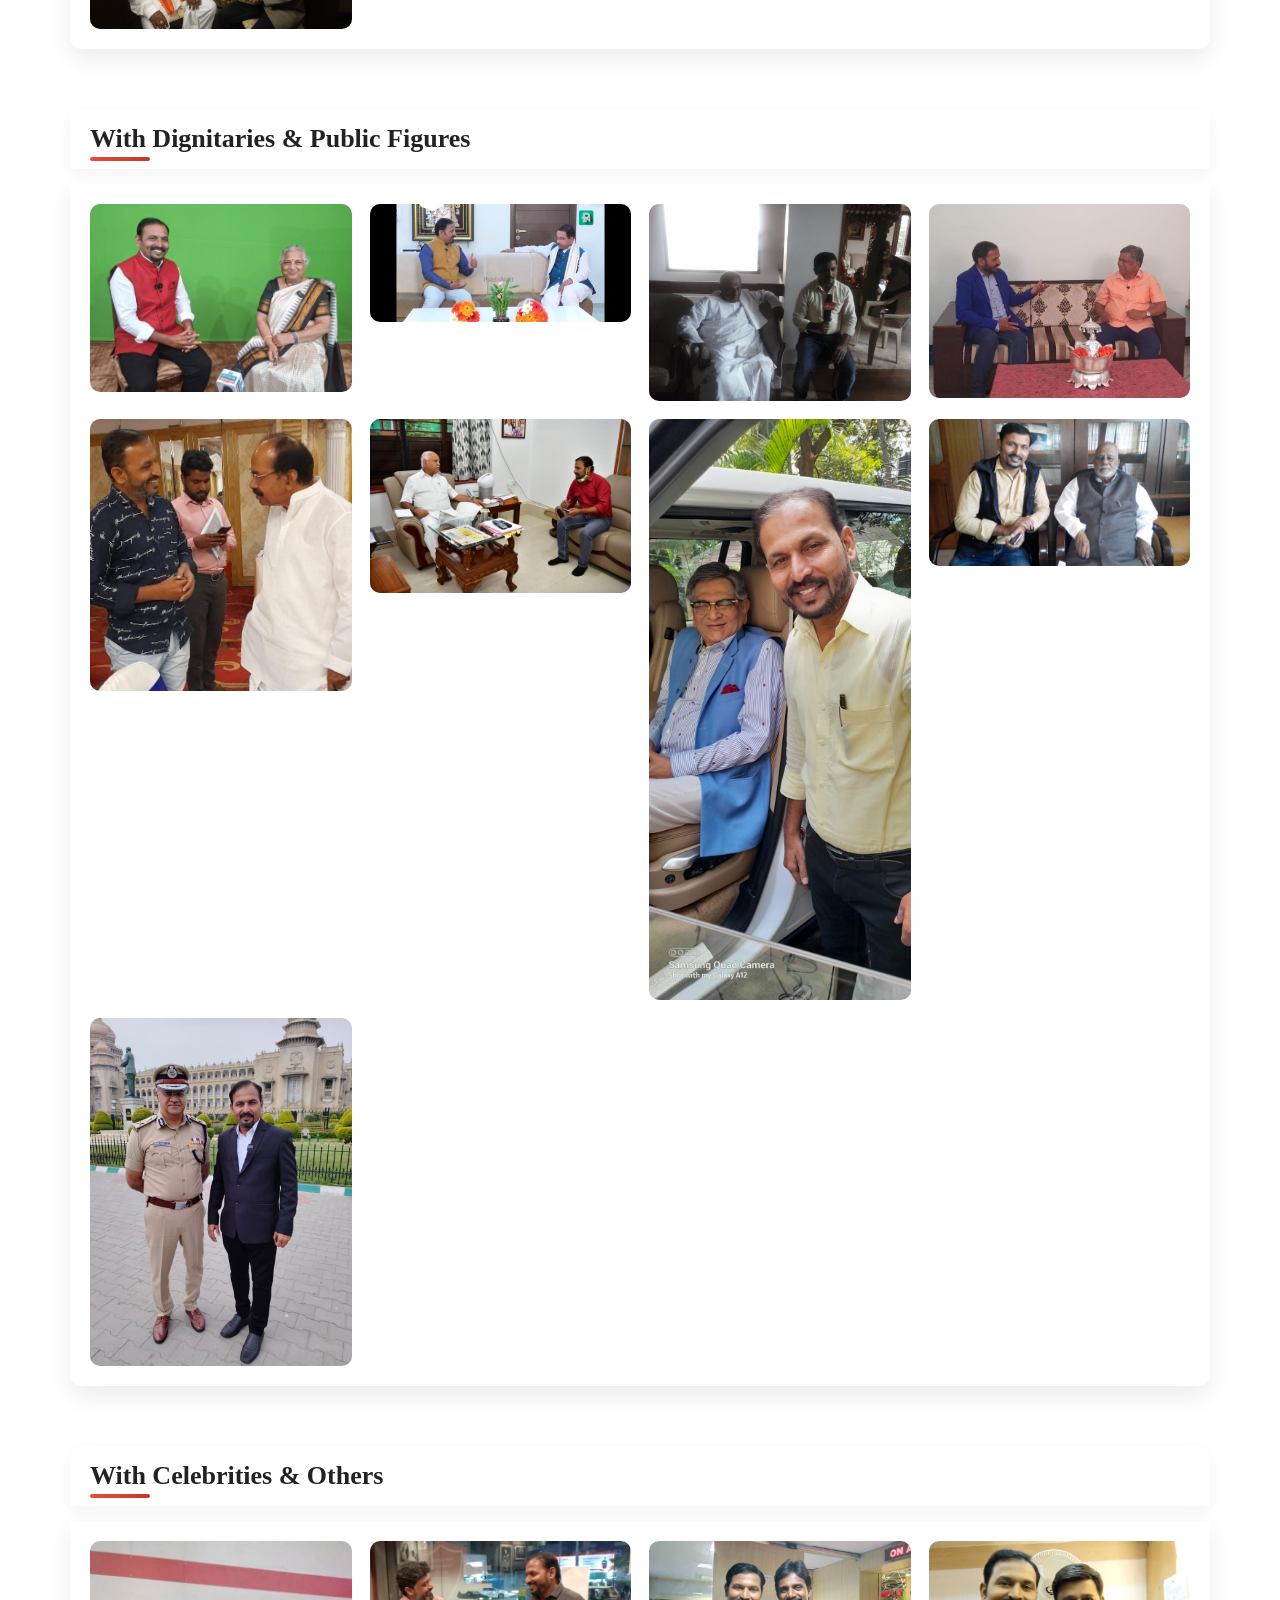
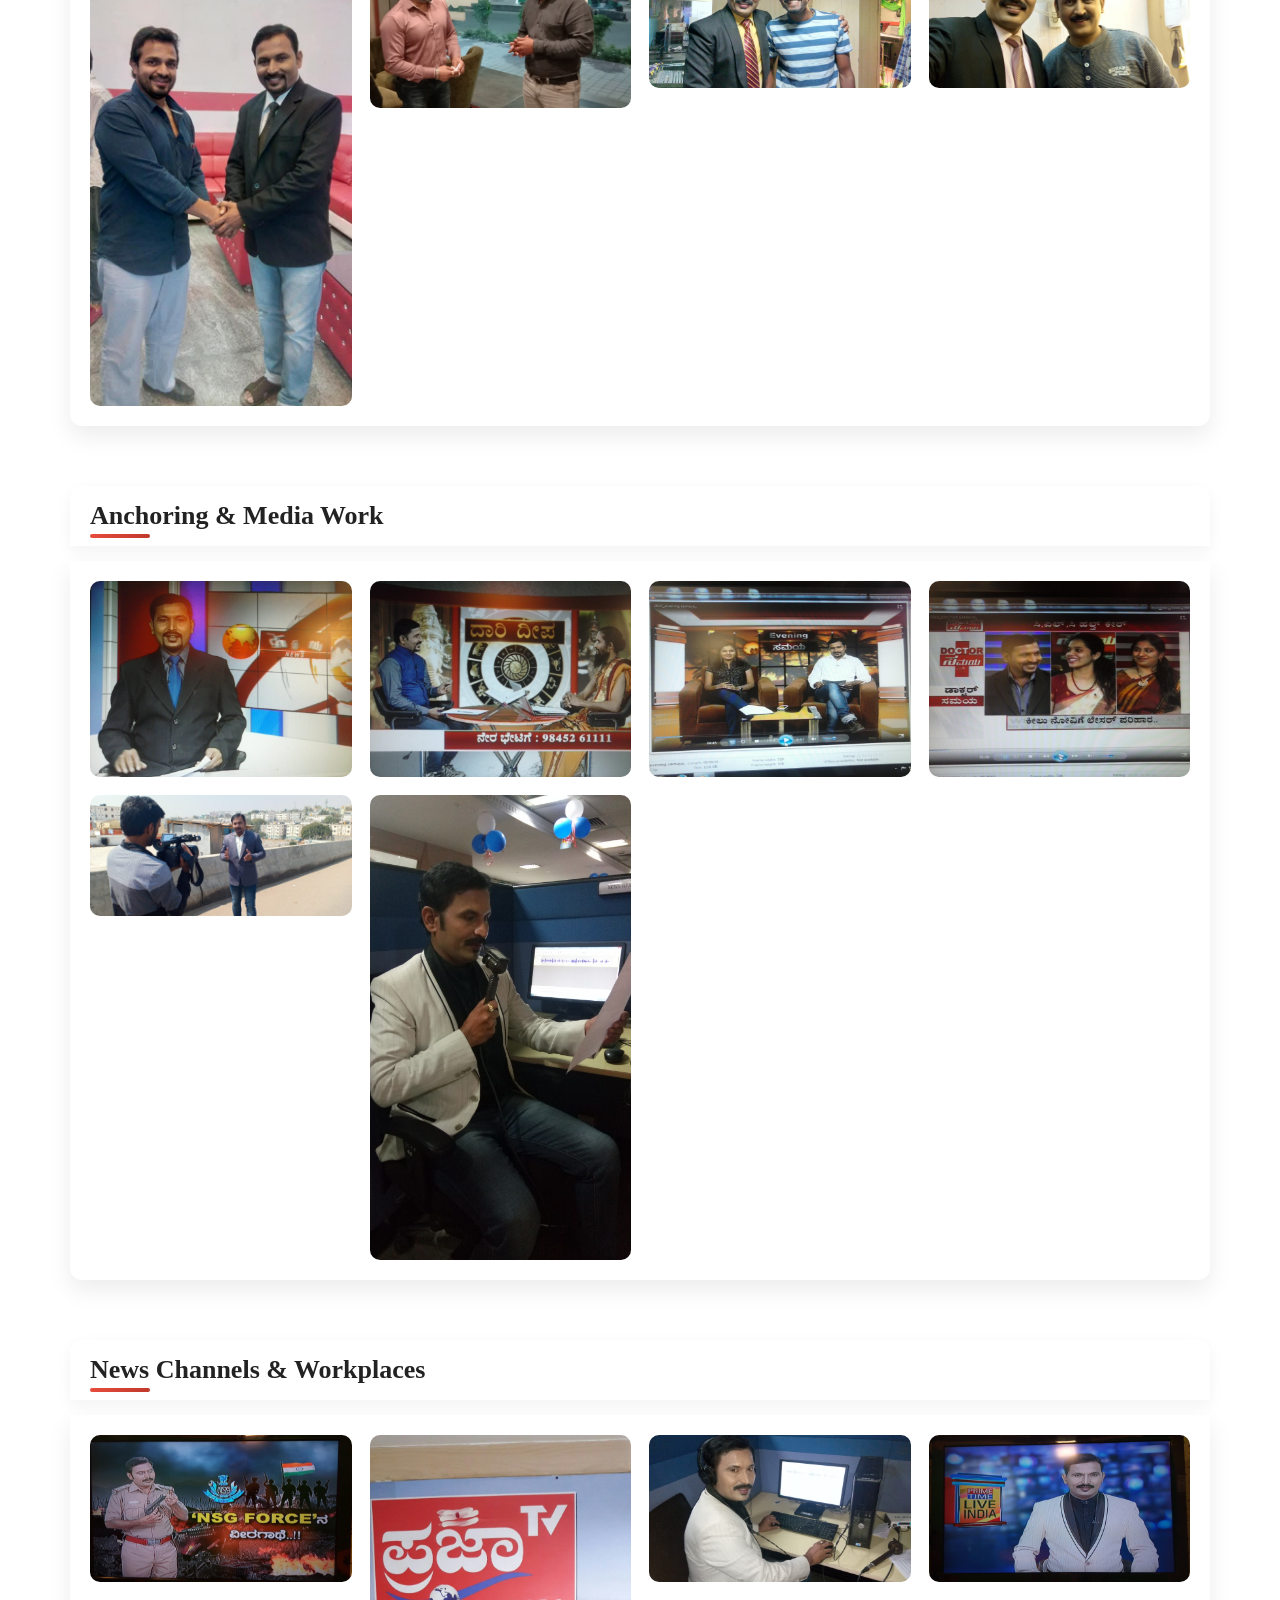
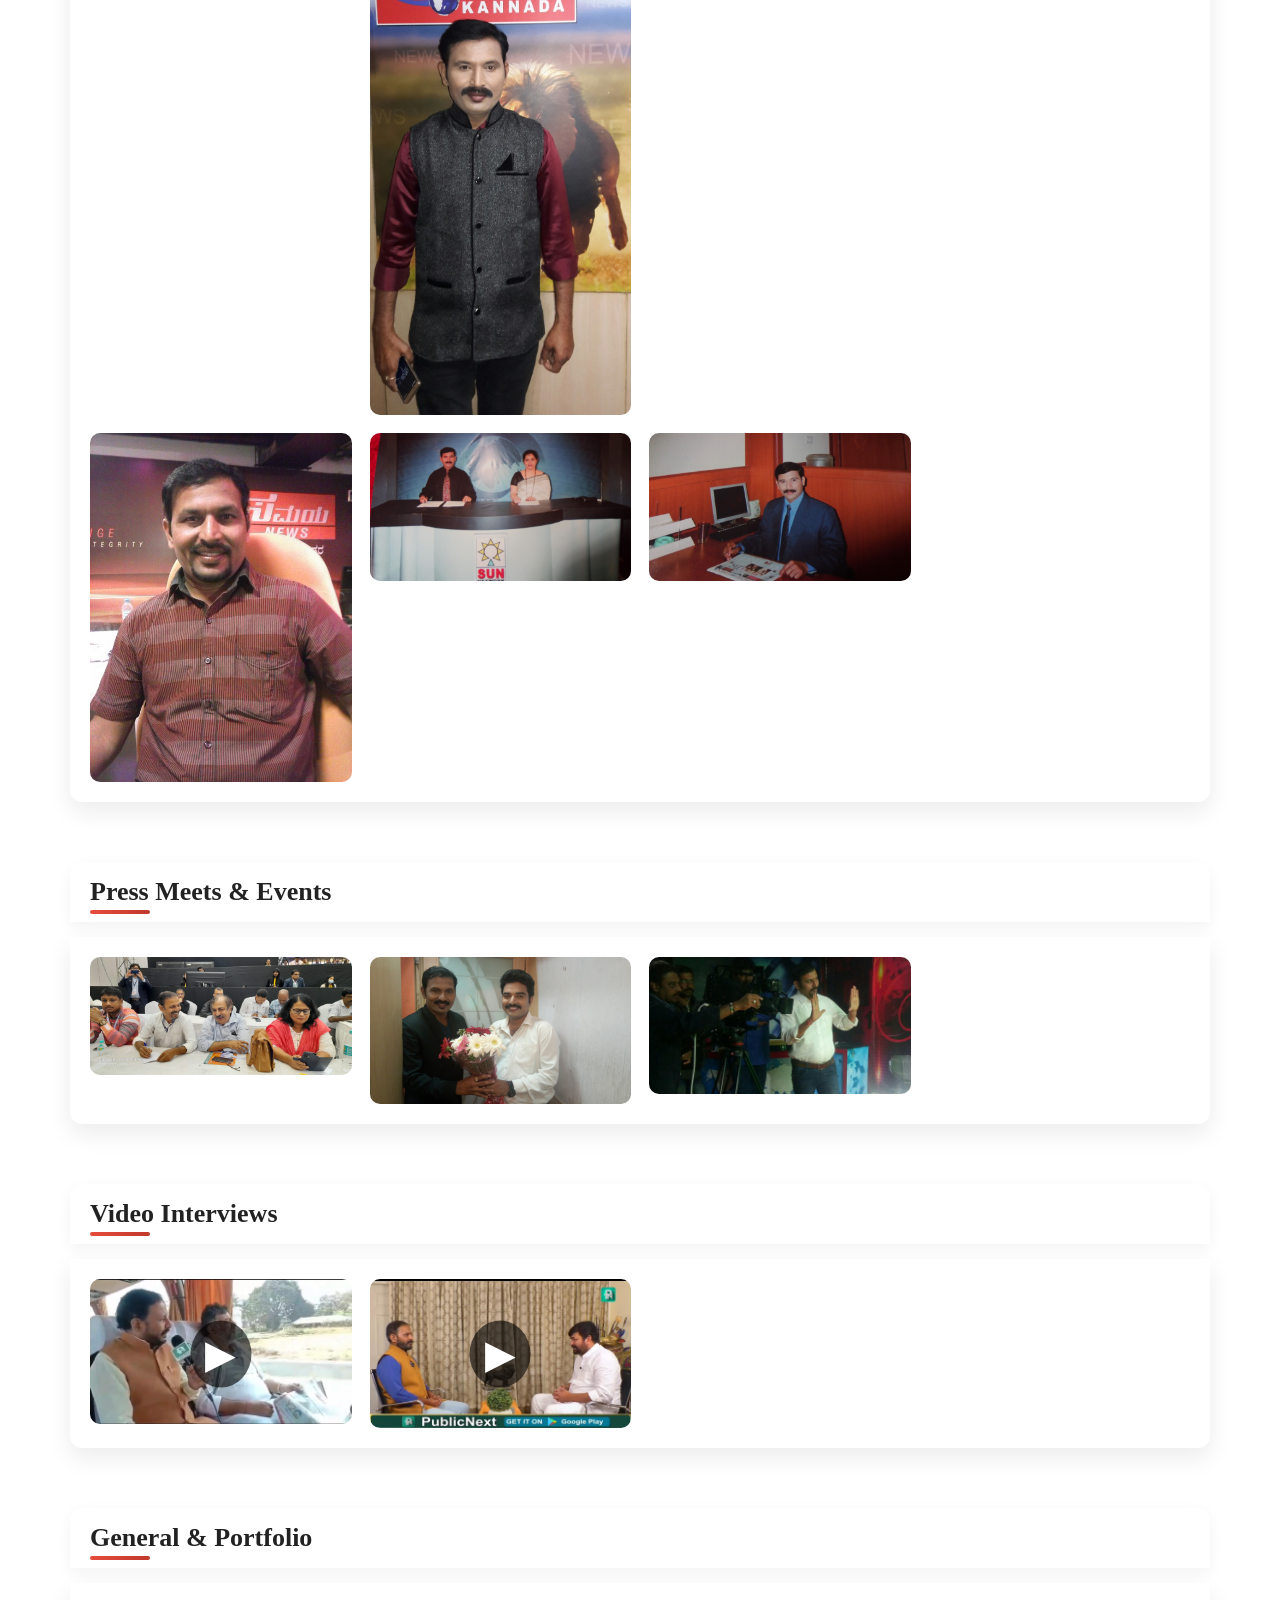
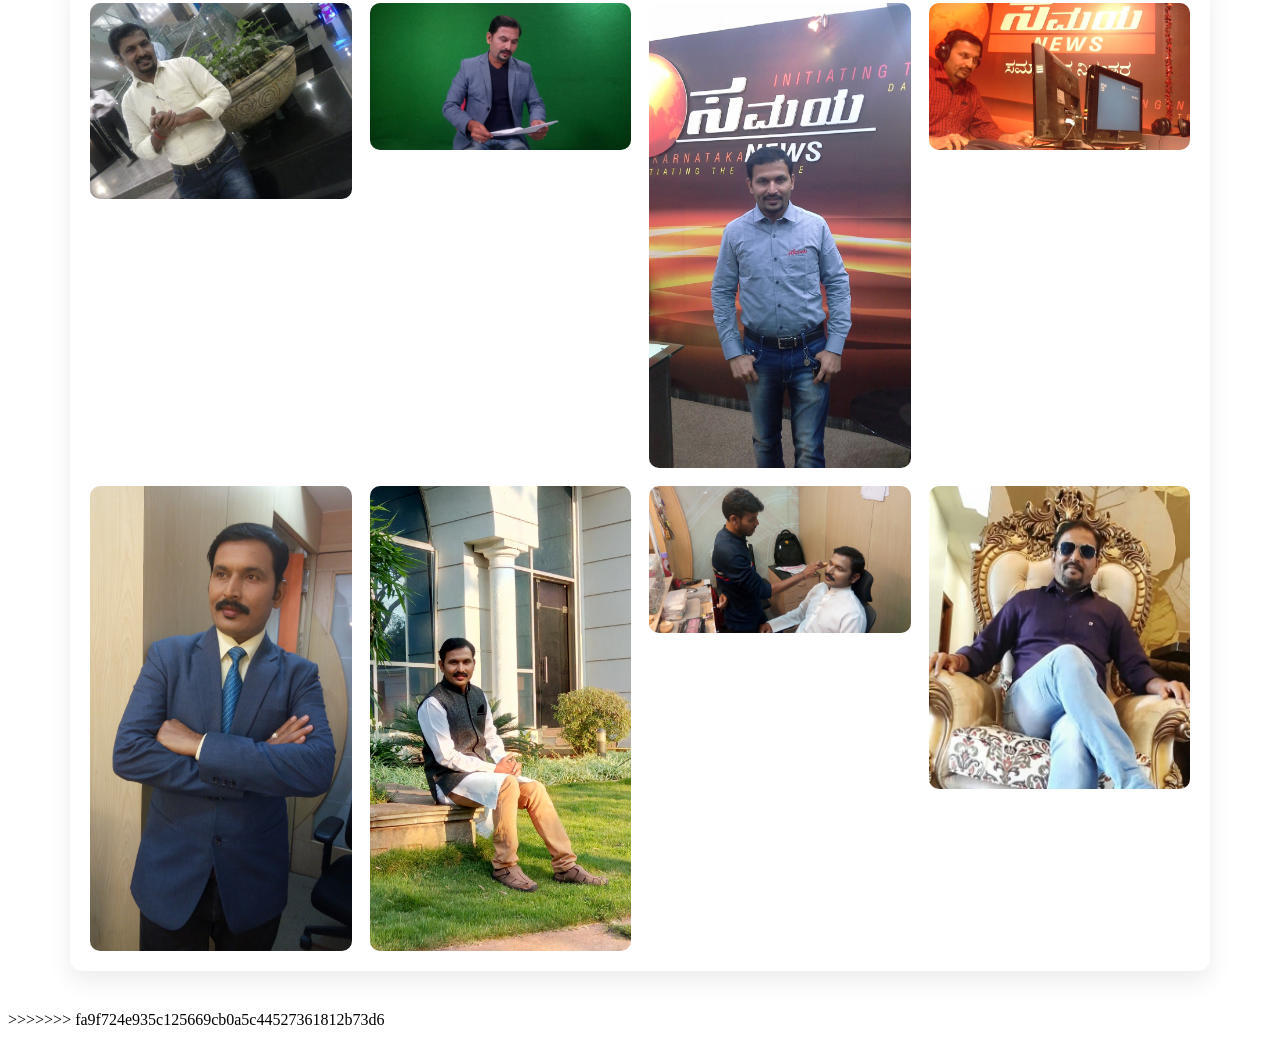
==== commit 26170c30: "Prepare local files for push" ====
--- a/gallery.html
+++ b/gallery.html
@@ -1,3 +1,4 @@
+<<<<<<< HEAD
 <!DOCTYPE html>
 <html lang="en">
 <head>
@@ -94,4 +95,102 @@
   <img src="images/channaveera-sagaranal8.jpg" alt="Profile photo">
 </div>
 </body>
+=======
+<!DOCTYPE html>
+<html lang="en">
+<head>
+  <meta charset="UTF-8">
+  <meta name="viewport" content="width=device-width, initial-scale=1.0">
+  <title>gallery</title>
+  <link rel="stylesheet" href="stylegal.css">
+</head>
+<body>
+  <h2>Interviews</h2>
+<div class="gallery-section">
+  <img src="images/channaveera-sagaranal-interviewing.jpg" alt="Journalist conducting an interview">
+  <img src="images/channaveera-sagaranal-interwiewing-exlokayuktha-js-santhosh-hegde.jpg" alt="Interview with Justice Santosh Hegde">
+</div>
+
+<h2>With Dignitaries & Public Figures</h2>
+<div class="gallery-section">
+  <img src="images/sudha-murthy-with-channaveera-sagaranal.jpg" alt="With Sudha Murthy">
+  <img src="images/channaveera-sagaranal-with-central-minister-pralhad-joshi.jpg" alt="With Union Minister Pralhad Joshi">
+  <img src="images/channaveera-sagaranal-with-ex-pm-devegowda.jpg" alt="With former Prime Minister Deve Gowda">
+  <img src="images/channaveera-sagaranal-with-ex-cm-jagadeesh-shettar.jpg" alt="With former Chief Minister Jagadeesh Shettar">
+  <img src="images/channaveera-sagaranal-with-ex-cm-veerappa-moyli.jpg" alt="With former Chief Minister Veerappa Moily">
+  <img src="images/channaveera-sagaranal-with-karnataka-cm-bs-yediyurappa.jpg" alt="With Chief Minister B S Yediyurappa">
+  <img src="images/ex-cm-sm-krishna-with-channaveera-sagaranal.jpg" alt="With Ex CM SM Krishna">
+  <img src="images/channaveera-sagaranal-with-ex-central-minister-jafar-sharif.jpg" alt="With former minister Jaffer Sharif">
+  <img src="images/channaveera-sagaranal-with-ips-seemanth-kumar-singh.jpg" alt="With IPS officer Seemanth Kumar Singh">
+</div>
+
+<h2>With Celebrities & Others</h2>
+<div class="gallery-section">
+  <img src="images/channaveera-sagaranal-with-actor-vijayaraghavendra.jpg" alt="With actor Vijaya Raghavendra">
+  <img src="images/channaveera-sagaranal-with-anirudh.JPG" alt="With Anirudh">
+  <img src="images/channaveera-sagaranal-with-kirik-keerthi.jpg" alt="With Kirik Keerthi">
+  <img src="images/channaveera-sagaranal-with-ramesh-aravind.jpg" alt="With actor Ramesh Aravind">
+</div>
+
+<h2>Anchoring & Media Work</h2>
+<div class="gallery-section">
+  <img src="images/channaveera-sagaranal-anchoring-in-samaya-news.jpg" alt="Anchoring on Samaya News channel">
+  <img src="images/channaveera-sagaranal-anchoring-in-samaya.jpg" alt="Studio anchoring session">
+  <img src="images/channaveera-sagaranal-anchoring-in-samaya2.jpg" alt="Television anchoring program">
+  <img src="images/channaveera-sagaranal-anchoring-in-samaya3.jpg" alt="Live TV anchoring segment">
+  <img src="images/channaveera-sagaranal-feild-anchoring.jpg" alt="Field reporting and anchoring">
+  <img src="images/channaveera-sagaranal-voiceover.jpg" alt="Voiceover recording session">
+</div>
+
+<h2>News Channels & Workplaces</h2>
+<div class="gallery-section">
+  <img src="images/channaveera-sagaranal-at-praja-tv.jpg" alt="At Praja TV studio">
+  <img src="images/channaveera-sagaranal-in-praja-tv.jpg" alt="Inside Praja TV newsroom">
+  <img src="images/channaveera-sagaranal-in-praja-tv5.jpg" alt="Praja TV work environment">
+  <img src="images/channaveera-sagaranal-in-praja.jpg" alt="Media work setting">
+  <img src="images/channaveera-sagaranal-in-samaya-news.jpg" alt="Working at Samaya News">
+  <img src="images/channaveera-sagaranal-in-udaya-news.jpg" alt="At Udaya News channel">
+  <img src="images/channaveera-sagaranal-at-udaya-news.jpg" alt="Udaya News studio presence">
+</div>
+
+<h2>Press Meets & Events</h2>
+<div class="gallery-section">
+  <img src="images/channaveera-sagaranal-pressmeet.jpg" alt="Covering a press meet">
+  <img src="images/channaveera-sagaranal-receiving-bouquet.jpg" alt="Receiving bouquet at event">
+  <img src="images/channaveera-sagaranal-shooting-promo.jpg" alt="Shooting promotional content">
+</div>
+
+<h2>Video Interviews</h2>
+<div class="gallery-section">
+
+  <div class="video-item" onclick="playVideo('videos/channaveera-sagaranal-interviewing-dk-shivakumar.mp4')">
+    <img src="images/thumbnail1.jpg" alt="Interview with DK Shivakumar">
+    <div class="play-btn">▶</div>
+  </div>
+
+  <div class="video-item" onclick="playVideo('videos/channaveera-sagaranal-interviewing-vinay-kulkarni2.mp4')">
+    <img src="images/thumbnail2.jpg" alt="Interview with Vinay Kulkarni">
+    <div class="play-btn">▶</div>
+  </div>
+
+</div>
+
+<!-- Popup player -->
+<div id="videoPopup" onclick="closeVideo()">
+  <video id="popupVideo" controls autoplay muted></video>
+</div>
+
+<h2>General & Portfolio</h2>
+<div class="gallery-section">
+  <img src="images/channaveera-sagaranal.jpg" alt="Portrait photo">
+  <img src="images/channaveera-sagaranal2.jpg" alt="Professional portrait">
+  <img src="images/channaveera-sagaranal3.jpg" alt="Media personality photo">
+  <img src="images/channaveera-sagaranal4.jpg" alt="Journalist portrait">
+  <img src="images/channaveera-sagaranal5.jpg" alt="Professional appearance">
+  <img src="images/channaveera-sagaranal6.jpg" alt="Formal portrait">
+  <img src="images/channaveera-sagaranal7.jpg" alt="Public appearance">
+  <img src="images/channaveera-sagaranal8.jpg" alt="Profile photo">
+</div>
+</body>
+>>>>>>> fa9f724e935c125669cb0a5c44527361812b73d6
 </html>
--- a/stylegal.css
+++ b/stylegal.css
@@ -1,3 +1,4 @@
+<<<<<<< HEAD
 /* Page background */
 body {
   font-family: 'Segoe UI', sans-serif;
@@ -138,4 +139,146 @@
 #videoPopup video {
   width: 80%;
   max-height: 80%;
+=======
+/* Page background */
+body {
+  font-family: 'Segoe UI', sans-serif;
+  background: #eef2f7;
+  margin: 0;
+  padding: 30px 15px;
+}
+
+/* Main title (if you add one later) */
+h1 {
+  text-align: center;
+  font-size: 36px;
+  margin-bottom: 40px;
+}
+
+/* Headings */
+h2 {
+  font-size: 26px;
+  margin: 50px auto 15px auto;
+  padding: 15px 20px;
+  max-width: 1100px;
+  
+  background: #ffffff;
+  border-radius: 12px 12px 0 0;
+
+  color: #222;
+  position: relative;
+
+  box-shadow: 0 5px 15px rgba(0,0,0,0.05);
+}
+
+/* Stylish underline bar */
+h2::after {
+  content: "";
+  position: absolute;
+  left: 20px;
+  bottom: 8px;
+  width: 60px;
+  height: 4px;
+  border-radius: 2px;
+  background: linear-gradient(to right, #e74c3c, #c0392b);
+}
+
+/* Gallery container becomes "card" */
+.gallery-section {
+  max-width: 1100px;
+  margin: 0 auto 40px auto;
+  padding: 20px;
+
+  background: #ffffff;
+  border-radius: 0 0 12px 12px;
+
+  box-shadow: 0 10px 25px rgba(0,0,0,0.08);
+
+  display: grid;
+  grid-template-columns: repeat(auto-fill, minmax(220px, 1fr));
+  gap: 18px;
+}
+
+/* Images */
+.gallery-section img {
+  width: 100%;
+  height: auto; /* no cropping */
+  border-radius: 10px;
+  background: #ddd;
+
+  transition: all 0.3s ease;
+}
+
+/* Hover */
+.gallery-section img:hover {
+  transform: scale(1.05);
+  box-shadow: 0 8px 20px rgba(0,0,0,0.15);
+}
+
+/* Add subtle separation between sections */
+.gallery-section:not(:last-of-type) {
+  margin-bottom: 60px;
+}
+
+/* Slight animation when page loads */
+.gallery-section img {
+  opacity: 0;
+  transform: translateY(10px);
+  animation: fadeIn 0.6s forwards;
+}
+
+.gallery-section img:nth-child(1) { animation-delay: 0.05s; }
+.gallery-section img:nth-child(2) { animation-delay: 0.1s; }
+.gallery-section img:nth-child(3) { animation-delay: 0.15s; }
+.gallery-section img:nth-child(4) { animation-delay: 0.2s; }
+
+@keyframes fadeIn {
+  to {
+    opacity: 1;
+    transform: translateY(0);
+  }
+}
+
+/* Video thumbnail container */
+.video-item {
+  position: relative;
+  cursor: pointer;
+}
+
+/* Thumbnail image */
+.video-item img {
+  width: 100%;
+  border-radius: 10px;
+}
+
+/* Play button */
+.play-btn {
+  position: absolute;
+  top: 50%;
+  left: 50%;
+  transform: translate(-50%, -50%);
+  font-size: 40px;
+  color: white;
+  background: rgba(0,0,0,0.6);
+  border-radius: 50%;
+  padding: 10px 15px;
+}
+
+/* Popup */
+#videoPopup {
+  display: none;
+  position: fixed;
+  top: 0;
+  left: 0;
+  width: 100%;
+  height: 100%;
+  background: rgba(0,0,0,0.9);
+  justify-content: center;
+  align-items: center;
+}
+
+#videoPopup video {
+  width: 80%;
+  max-height: 80%;
+>>>>>>> fa9f724e935c125669cb0a5c44527361812b73d6
 }
--- a/stylegal.css
+++ b/stylegal.css
@@ -1,3 +1,4 @@
+<<<<<<< HEAD
 /* Page background */
 body {
   font-family: 'Segoe UI', sans-serif;
@@ -138,4 +139,146 @@
 #videoPopup video {
   width: 80%;
   max-height: 80%;
+=======
+/* Page background */
+body {
+  font-family: 'Segoe UI', sans-serif;
+  background: #eef2f7;
+  margin: 0;
+  padding: 30px 15px;
+}
+
+/* Main title (if you add one later) */
+h1 {
+  text-align: center;
+  font-size: 36px;
+  margin-bottom: 40px;
+}
+
+/* Headings */
+h2 {
+  font-size: 26px;
+  margin: 50px auto 15px auto;
+  padding: 15px 20px;
+  max-width: 1100px;
+  
+  background: #ffffff;
+  border-radius: 12px 12px 0 0;
+
+  color: #222;
+  position: relative;
+
+  box-shadow: 0 5px 15px rgba(0,0,0,0.05);
+}
+
+/* Stylish underline bar */
+h2::after {
+  content: "";
+  position: absolute;
+  left: 20px;
+  bottom: 8px;
+  width: 60px;
+  height: 4px;
+  border-radius: 2px;
+  background: linear-gradient(to right, #e74c3c, #c0392b);
+}
+
+/* Gallery container becomes "card" */
+.gallery-section {
+  max-width: 1100px;
+  margin: 0 auto 40px auto;
+  padding: 20px;
+
+  background: #ffffff;
+  border-radius: 0 0 12px 12px;
+
+  box-shadow: 0 10px 25px rgba(0,0,0,0.08);
+
+  display: grid;
+  grid-template-columns: repeat(auto-fill, minmax(220px, 1fr));
+  gap: 18px;
+}
+
+/* Images */
+.gallery-section img {
+  width: 100%;
+  height: auto; /* no cropping */
+  border-radius: 10px;
+  background: #ddd;
+
+  transition: all 0.3s ease;
+}
+
+/* Hover */
+.gallery-section img:hover {
+  transform: scale(1.05);
+  box-shadow: 0 8px 20px rgba(0,0,0,0.15);
+}
+
+/* Add subtle separation between sections */
+.gallery-section:not(:last-of-type) {
+  margin-bottom: 60px;
+}
+
+/* Slight animation when page loads */
+.gallery-section img {
+  opacity: 0;
+  transform: translateY(10px);
+  animation: fadeIn 0.6s forwards;
+}
+
+.gallery-section img:nth-child(1) { animation-delay: 0.05s; }
+.gallery-section img:nth-child(2) { animation-delay: 0.1s; }
+.gallery-section img:nth-child(3) { animation-delay: 0.15s; }
+.gallery-section img:nth-child(4) { animation-delay: 0.2s; }
+
+@keyframes fadeIn {
+  to {
+    opacity: 1;
+    transform: translateY(0);
+  }
+}
+
+/* Video thumbnail container */
+.video-item {
+  position: relative;
+  cursor: pointer;
+}
+
+/* Thumbnail image */
+.video-item img {
+  width: 100%;
+  border-radius: 10px;
+}
+
+/* Play button */
+.play-btn {
+  position: absolute;
+  top: 50%;
+  left: 50%;
+  transform: translate(-50%, -50%);
+  font-size: 40px;
+  color: white;
+  background: rgba(0,0,0,0.6);
+  border-radius: 50%;
+  padding: 10px 15px;
+}
+
+/* Popup */
+#videoPopup {
+  display: none;
+  position: fixed;
+  top: 0;
+  left: 0;
+  width: 100%;
+  height: 100%;
+  background: rgba(0,0,0,0.9);
+  justify-content: center;
+  align-items: center;
+}
+
+#videoPopup video {
+  width: 80%;
+  max-height: 80%;
+>>>>>>> fa9f724e935c125669cb0a5c44527361812b73d6
 }
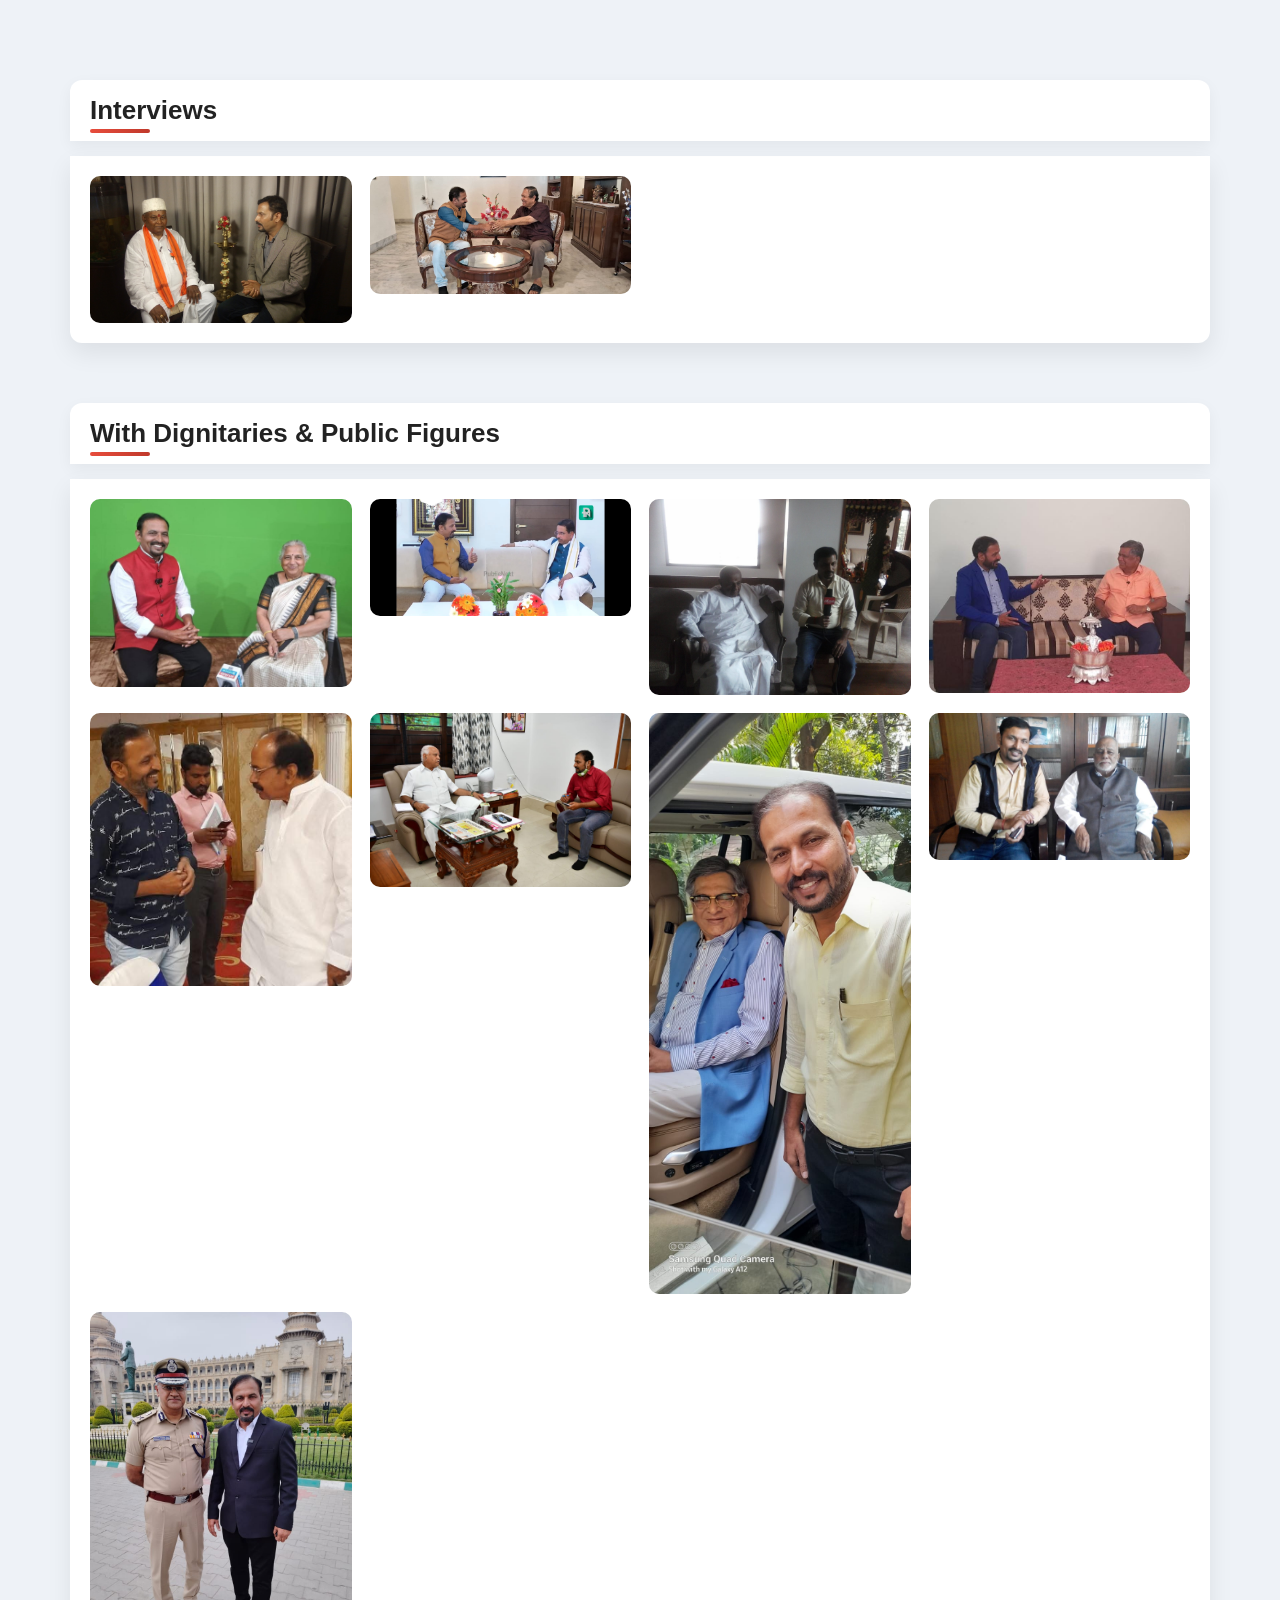
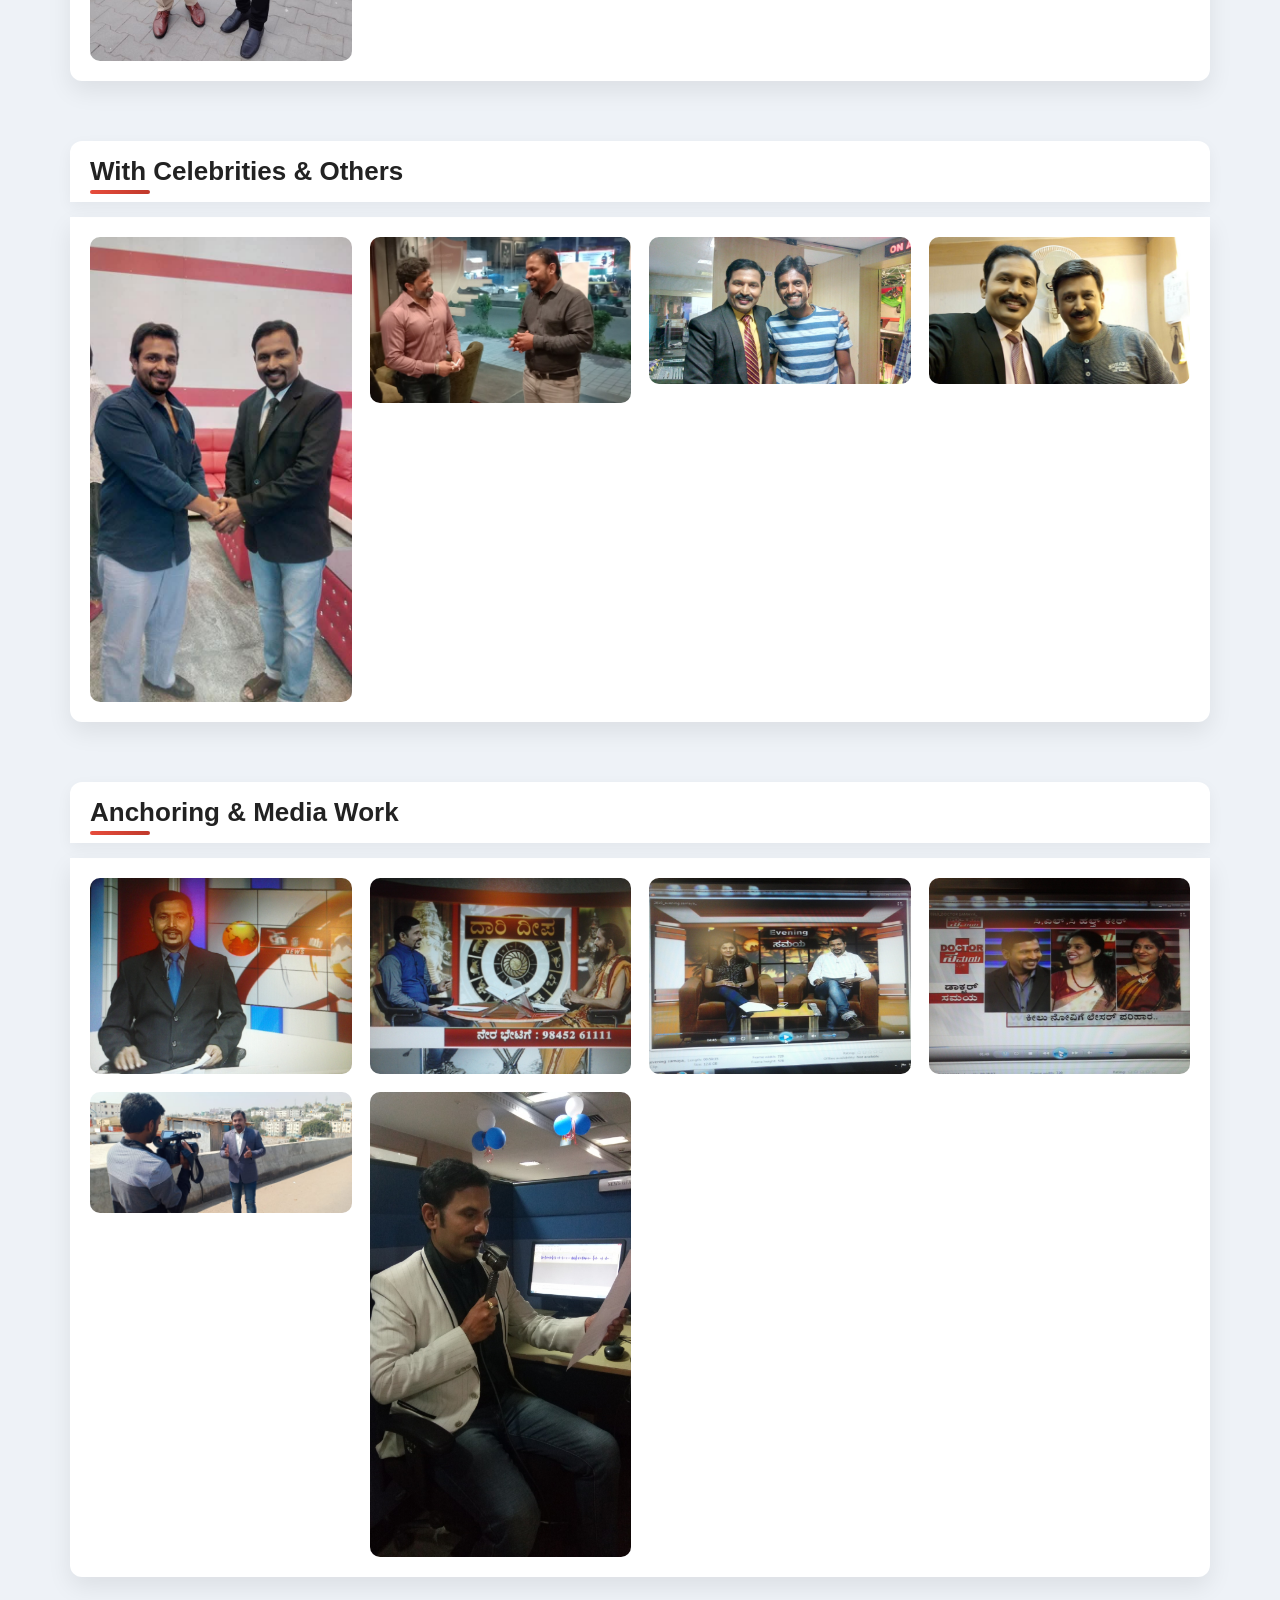
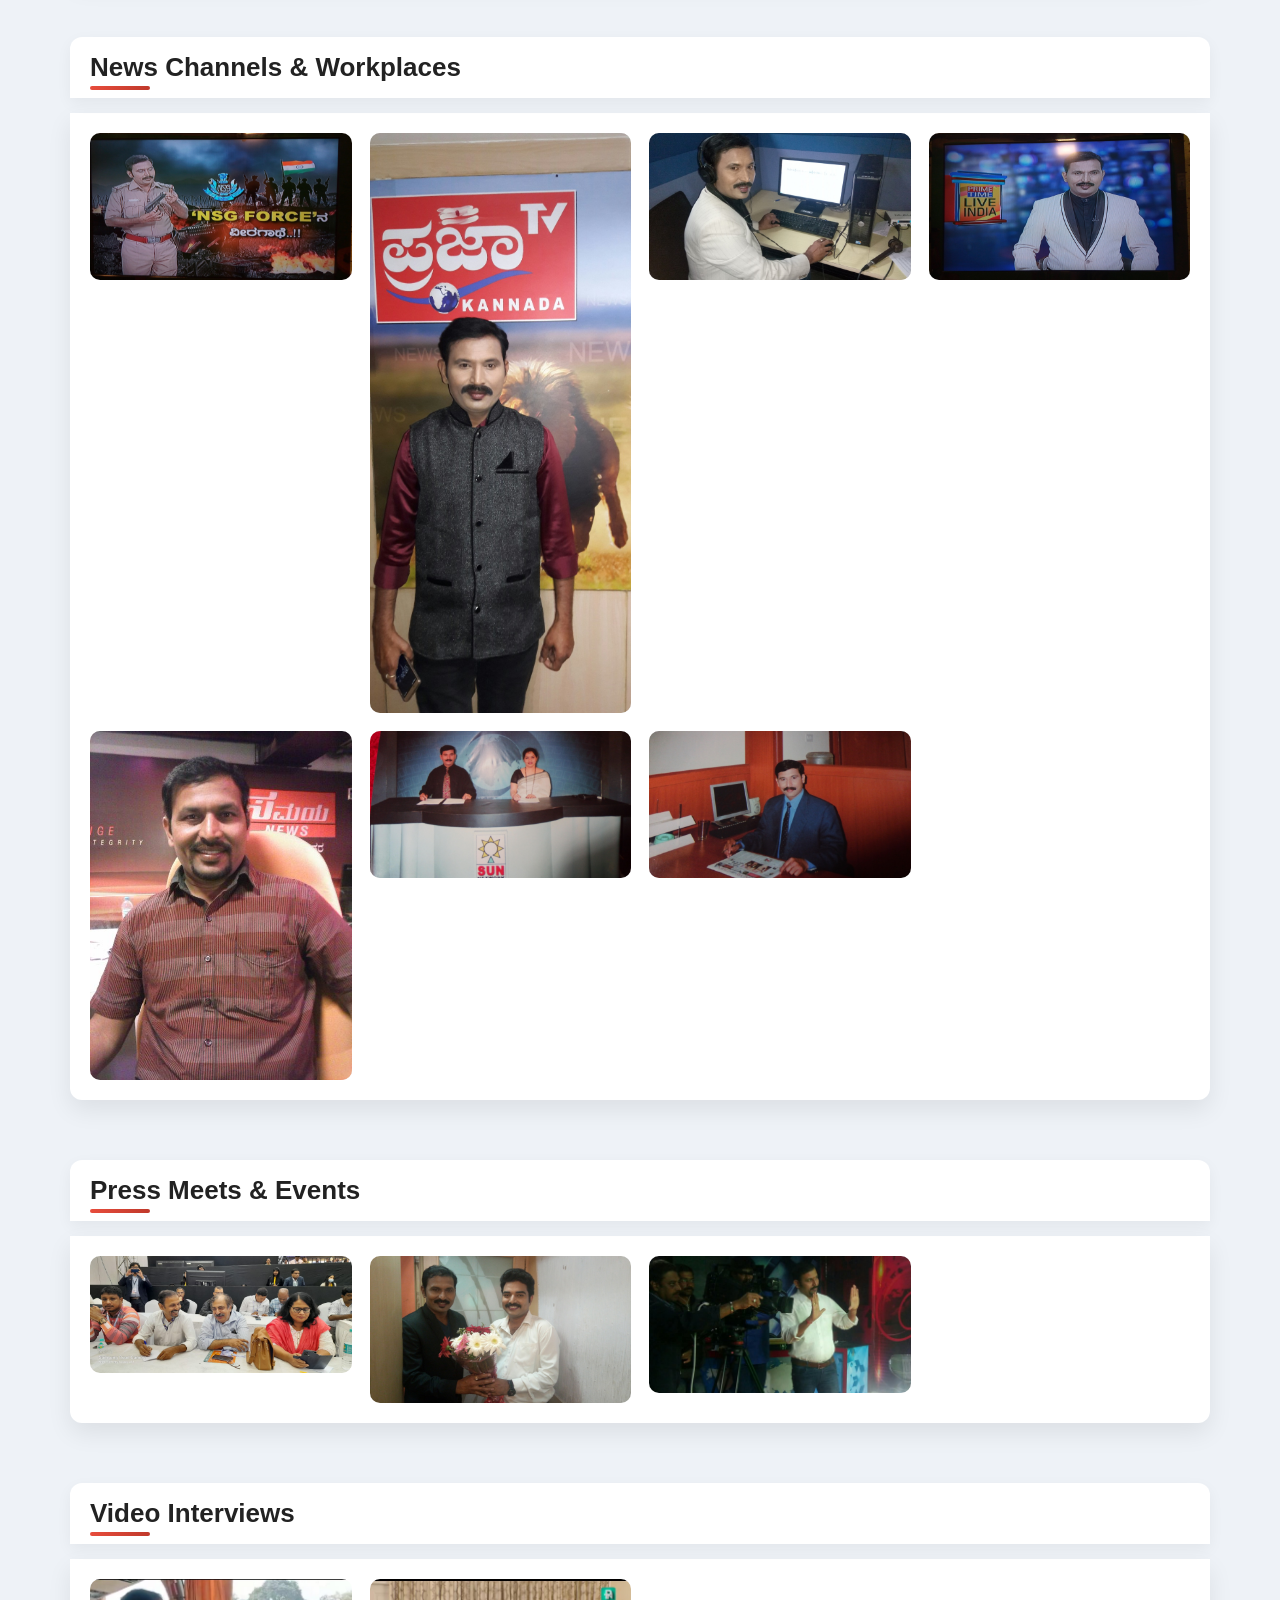
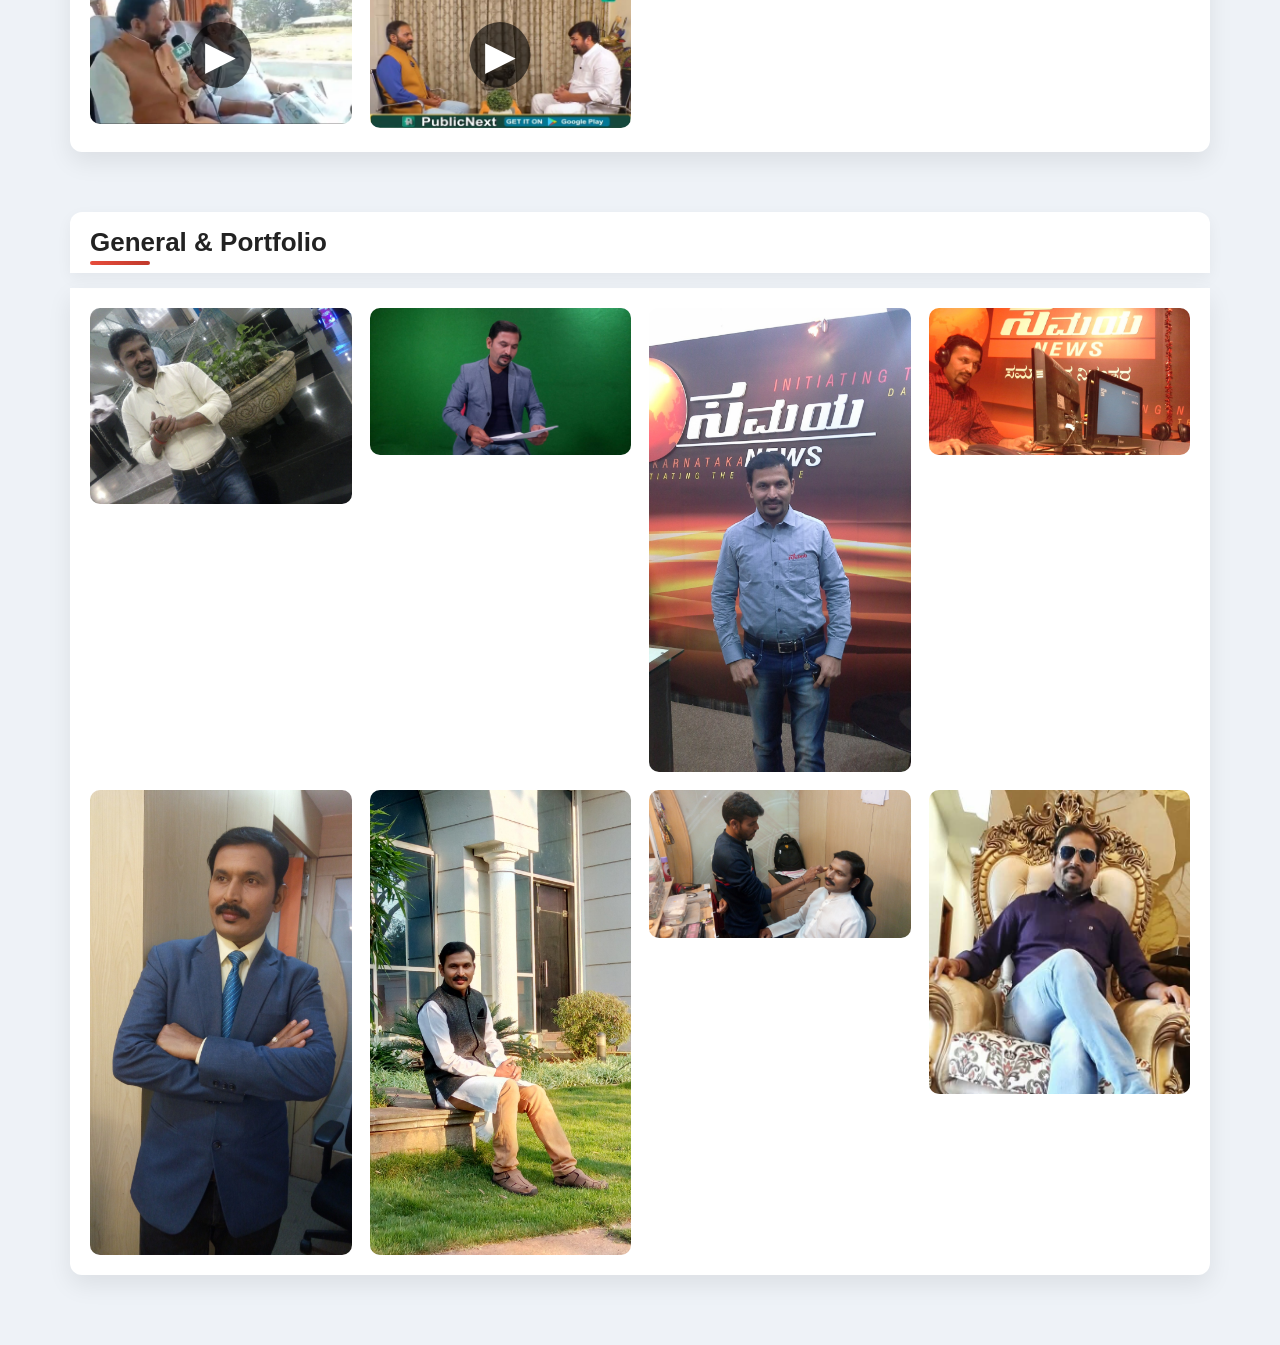
==== commit ef90ceaf: "modified files" ====
--- a/gallery.html
+++ b/gallery.html
@@ -1,4 +1,3 @@
-<<<<<<< HEAD
 <!DOCTYPE html>
 <html lang="en">
 <head>
@@ -95,102 +94,4 @@
   <img src="images/channaveera-sagaranal8.jpg" alt="Profile photo">
 </div>
 </body>
-=======
-<!DOCTYPE html>
-<html lang="en">
-<head>
-  <meta charset="UTF-8">
-  <meta name="viewport" content="width=device-width, initial-scale=1.0">
-  <title>gallery</title>
-  <link rel="stylesheet" href="stylegal.css">
-</head>
-<body>
-  <h2>Interviews</h2>
-<div class="gallery-section">
-  <img src="images/channaveera-sagaranal-interviewing.jpg" alt="Journalist conducting an interview">
-  <img src="images/channaveera-sagaranal-interwiewing-exlokayuktha-js-santhosh-hegde.jpg" alt="Interview with Justice Santosh Hegde">
-</div>
-
-<h2>With Dignitaries & Public Figures</h2>
-<div class="gallery-section">
-  <img src="images/sudha-murthy-with-channaveera-sagaranal.jpg" alt="With Sudha Murthy">
-  <img src="images/channaveera-sagaranal-with-central-minister-pralhad-joshi.jpg" alt="With Union Minister Pralhad Joshi">
-  <img src="images/channaveera-sagaranal-with-ex-pm-devegowda.jpg" alt="With former Prime Minister Deve Gowda">
-  <img src="images/channaveera-sagaranal-with-ex-cm-jagadeesh-shettar.jpg" alt="With former Chief Minister Jagadeesh Shettar">
-  <img src="images/channaveera-sagaranal-with-ex-cm-veerappa-moyli.jpg" alt="With former Chief Minister Veerappa Moily">
-  <img src="images/channaveera-sagaranal-with-karnataka-cm-bs-yediyurappa.jpg" alt="With Chief Minister B S Yediyurappa">
-  <img src="images/ex-cm-sm-krishna-with-channaveera-sagaranal.jpg" alt="With Ex CM SM Krishna">
-  <img src="images/channaveera-sagaranal-with-ex-central-minister-jafar-sharif.jpg" alt="With former minister Jaffer Sharif">
-  <img src="images/channaveera-sagaranal-with-ips-seemanth-kumar-singh.jpg" alt="With IPS officer Seemanth Kumar Singh">
-</div>
-
-<h2>With Celebrities & Others</h2>
-<div class="gallery-section">
-  <img src="images/channaveera-sagaranal-with-actor-vijayaraghavendra.jpg" alt="With actor Vijaya Raghavendra">
-  <img src="images/channaveera-sagaranal-with-anirudh.JPG" alt="With Anirudh">
-  <img src="images/channaveera-sagaranal-with-kirik-keerthi.jpg" alt="With Kirik Keerthi">
-  <img src="images/channaveera-sagaranal-with-ramesh-aravind.jpg" alt="With actor Ramesh Aravind">
-</div>
-
-<h2>Anchoring & Media Work</h2>
-<div class="gallery-section">
-  <img src="images/channaveera-sagaranal-anchoring-in-samaya-news.jpg" alt="Anchoring on Samaya News channel">
-  <img src="images/channaveera-sagaranal-anchoring-in-samaya.jpg" alt="Studio anchoring session">
-  <img src="images/channaveera-sagaranal-anchoring-in-samaya2.jpg" alt="Television anchoring program">
-  <img src="images/channaveera-sagaranal-anchoring-in-samaya3.jpg" alt="Live TV anchoring segment">
-  <img src="images/channaveera-sagaranal-feild-anchoring.jpg" alt="Field reporting and anchoring">
-  <img src="images/channaveera-sagaranal-voiceover.jpg" alt="Voiceover recording session">
-</div>
-
-<h2>News Channels & Workplaces</h2>
-<div class="gallery-section">
-  <img src="images/channaveera-sagaranal-at-praja-tv.jpg" alt="At Praja TV studio">
-  <img src="images/channaveera-sagaranal-in-praja-tv.jpg" alt="Inside Praja TV newsroom">
-  <img src="images/channaveera-sagaranal-in-praja-tv5.jpg" alt="Praja TV work environment">
-  <img src="images/channaveera-sagaranal-in-praja.jpg" alt="Media work setting">
-  <img src="images/channaveera-sagaranal-in-samaya-news.jpg" alt="Working at Samaya News">
-  <img src="images/channaveera-sagaranal-in-udaya-news.jpg" alt="At Udaya News channel">
-  <img src="images/channaveera-sagaranal-at-udaya-news.jpg" alt="Udaya News studio presence">
-</div>
-
-<h2>Press Meets & Events</h2>
-<div class="gallery-section">
-  <img src="images/channaveera-sagaranal-pressmeet.jpg" alt="Covering a press meet">
-  <img src="images/channaveera-sagaranal-receiving-bouquet.jpg" alt="Receiving bouquet at event">
-  <img src="images/channaveera-sagaranal-shooting-promo.jpg" alt="Shooting promotional content">
-</div>
-
-<h2>Video Interviews</h2>
-<div class="gallery-section">
-
-  <div class="video-item" onclick="playVideo('videos/channaveera-sagaranal-interviewing-dk-shivakumar.mp4')">
-    <img src="images/thumbnail1.jpg" alt="Interview with DK Shivakumar">
-    <div class="play-btn">▶</div>
-  </div>
-
-  <div class="video-item" onclick="playVideo('videos/channaveera-sagaranal-interviewing-vinay-kulkarni2.mp4')">
-    <img src="images/thumbnail2.jpg" alt="Interview with Vinay Kulkarni">
-    <div class="play-btn">▶</div>
-  </div>
-
-</div>
-
-<!-- Popup player -->
-<div id="videoPopup" onclick="closeVideo()">
-  <video id="popupVideo" controls autoplay muted></video>
-</div>
-
-<h2>General & Portfolio</h2>
-<div class="gallery-section">
-  <img src="images/channaveera-sagaranal.jpg" alt="Portrait photo">
-  <img src="images/channaveera-sagaranal2.jpg" alt="Professional portrait">
-  <img src="images/channaveera-sagaranal3.jpg" alt="Media personality photo">
-  <img src="images/channaveera-sagaranal4.jpg" alt="Journalist portrait">
-  <img src="images/channaveera-sagaranal5.jpg" alt="Professional appearance">
-  <img src="images/channaveera-sagaranal6.jpg" alt="Formal portrait">
-  <img src="images/channaveera-sagaranal7.jpg" alt="Public appearance">
-  <img src="images/channaveera-sagaranal8.jpg" alt="Profile photo">
-</div>
-</body>
->>>>>>> fa9f724e935c125669cb0a5c44527361812b73d6
 </html>
--- a/stylegal.css
+++ b/stylegal.css
@@ -1,4 +1,3 @@
-<<<<<<< HEAD
 /* Page background */
 body {
   font-family: 'Segoe UI', sans-serif;
@@ -139,146 +138,4 @@
 #videoPopup video {
   width: 80%;
   max-height: 80%;
-=======
-/* Page background */
-body {
-  font-family: 'Segoe UI', sans-serif;
-  background: #eef2f7;
-  margin: 0;
-  padding: 30px 15px;
-}
-
-/* Main title (if you add one later) */
-h1 {
-  text-align: center;
-  font-size: 36px;
-  margin-bottom: 40px;
-}
-
-/* Headings */
-h2 {
-  font-size: 26px;
-  margin: 50px auto 15px auto;
-  padding: 15px 20px;
-  max-width: 1100px;
-  
-  background: #ffffff;
-  border-radius: 12px 12px 0 0;
-
-  color: #222;
-  position: relative;
-
-  box-shadow: 0 5px 15px rgba(0,0,0,0.05);
-}
-
-/* Stylish underline bar */
-h2::after {
-  content: "";
-  position: absolute;
-  left: 20px;
-  bottom: 8px;
-  width: 60px;
-  height: 4px;
-  border-radius: 2px;
-  background: linear-gradient(to right, #e74c3c, #c0392b);
-}
-
-/* Gallery container becomes "card" */
-.gallery-section {
-  max-width: 1100px;
-  margin: 0 auto 40px auto;
-  padding: 20px;
-
-  background: #ffffff;
-  border-radius: 0 0 12px 12px;
-
-  box-shadow: 0 10px 25px rgba(0,0,0,0.08);
-
-  display: grid;
-  grid-template-columns: repeat(auto-fill, minmax(220px, 1fr));
-  gap: 18px;
-}
-
-/* Images */
-.gallery-section img {
-  width: 100%;
-  height: auto; /* no cropping */
-  border-radius: 10px;
-  background: #ddd;
-
-  transition: all 0.3s ease;
-}
-
-/* Hover */
-.gallery-section img:hover {
-  transform: scale(1.05);
-  box-shadow: 0 8px 20px rgba(0,0,0,0.15);
-}
-
-/* Add subtle separation between sections */
-.gallery-section:not(:last-of-type) {
-  margin-bottom: 60px;
-}
-
-/* Slight animation when page loads */
-.gallery-section img {
-  opacity: 0;
-  transform: translateY(10px);
-  animation: fadeIn 0.6s forwards;
-}
-
-.gallery-section img:nth-child(1) { animation-delay: 0.05s; }
-.gallery-section img:nth-child(2) { animation-delay: 0.1s; }
-.gallery-section img:nth-child(3) { animation-delay: 0.15s; }
-.gallery-section img:nth-child(4) { animation-delay: 0.2s; }
-
-@keyframes fadeIn {
-  to {
-    opacity: 1;
-    transform: translateY(0);
-  }
-}
-
-/* Video thumbnail container */
-.video-item {
-  position: relative;
-  cursor: pointer;
-}
-
-/* Thumbnail image */
-.video-item img {
-  width: 100%;
-  border-radius: 10px;
-}
-
-/* Play button */
-.play-btn {
-  position: absolute;
-  top: 50%;
-  left: 50%;
-  transform: translate(-50%, -50%);
-  font-size: 40px;
-  color: white;
-  background: rgba(0,0,0,0.6);
-  border-radius: 50%;
-  padding: 10px 15px;
-}
-
-/* Popup */
-#videoPopup {
-  display: none;
-  position: fixed;
-  top: 0;
-  left: 0;
-  width: 100%;
-  height: 100%;
-  background: rgba(0,0,0,0.9);
-  justify-content: center;
-  align-items: center;
-}
-
-#videoPopup video {
-  width: 80%;
-  max-height: 80%;
->>>>>>> fa9f724e935c125669cb0a5c44527361812b73d6
 }
